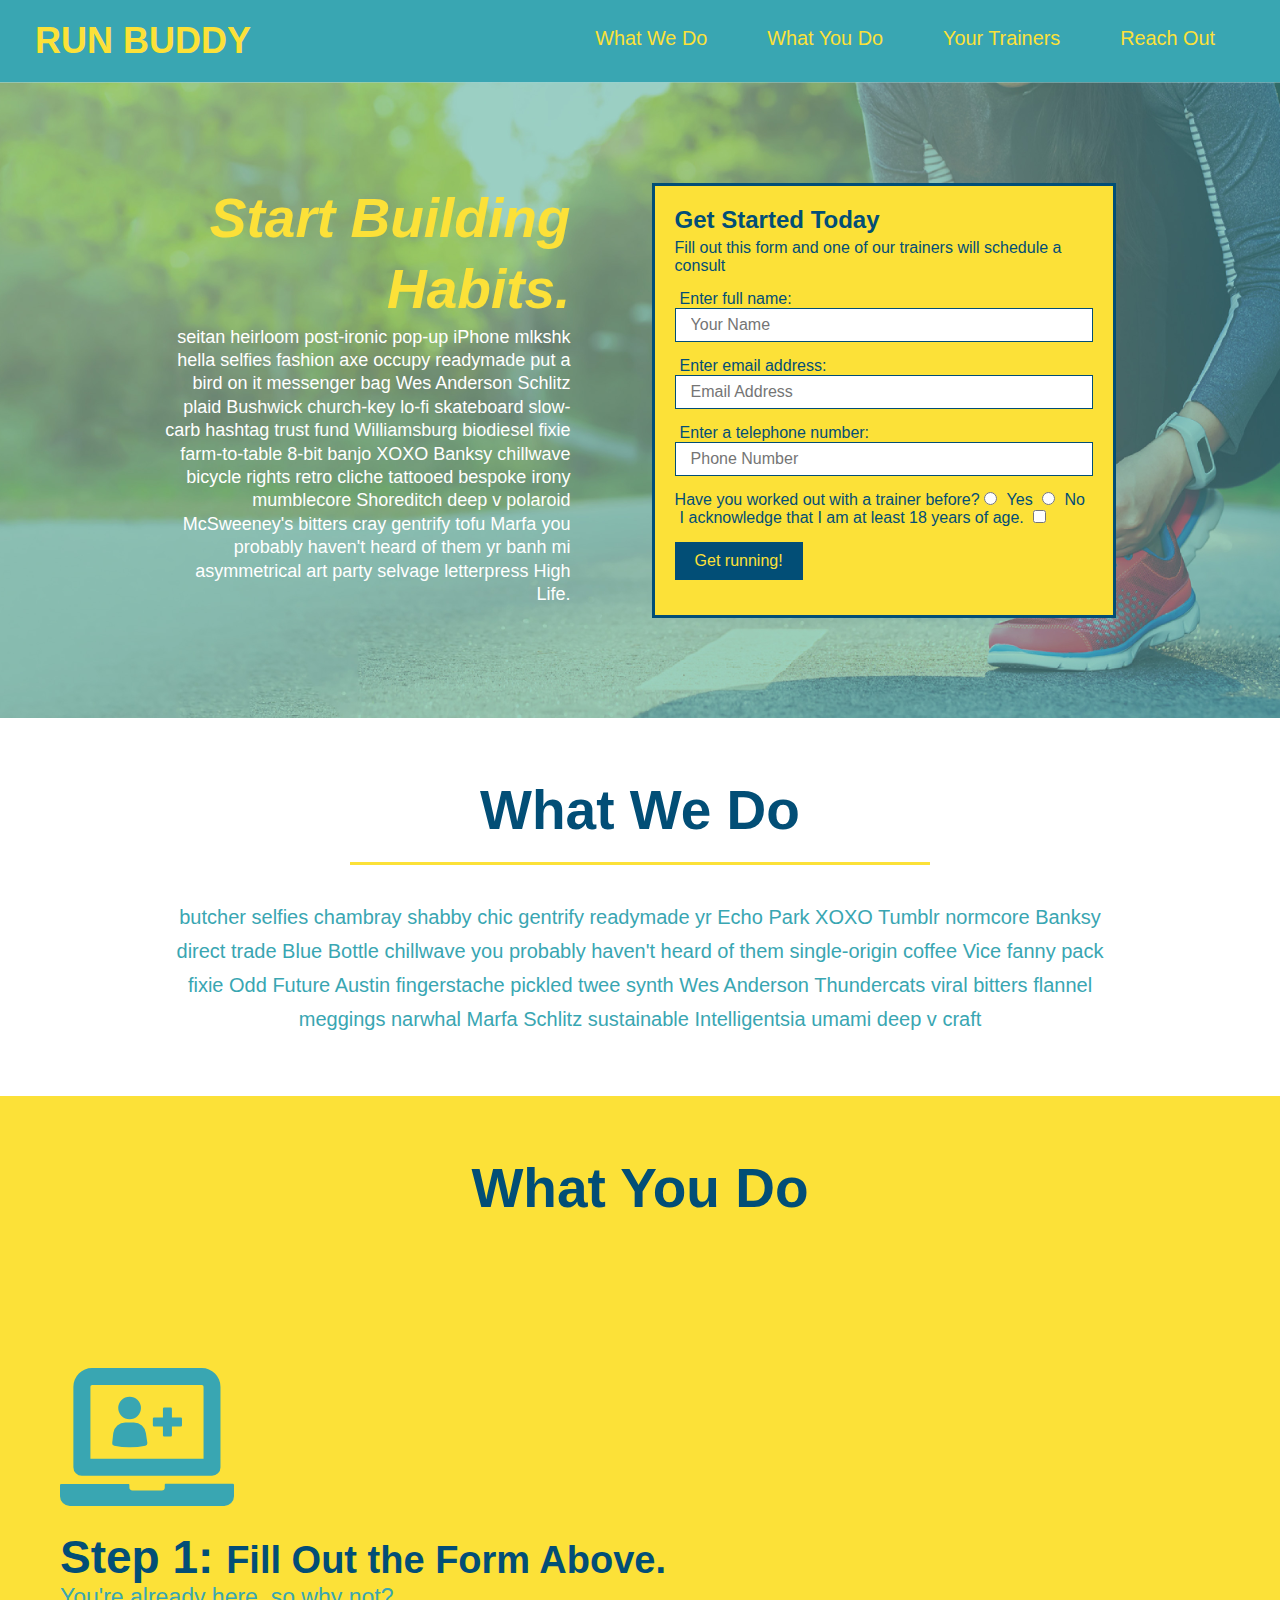
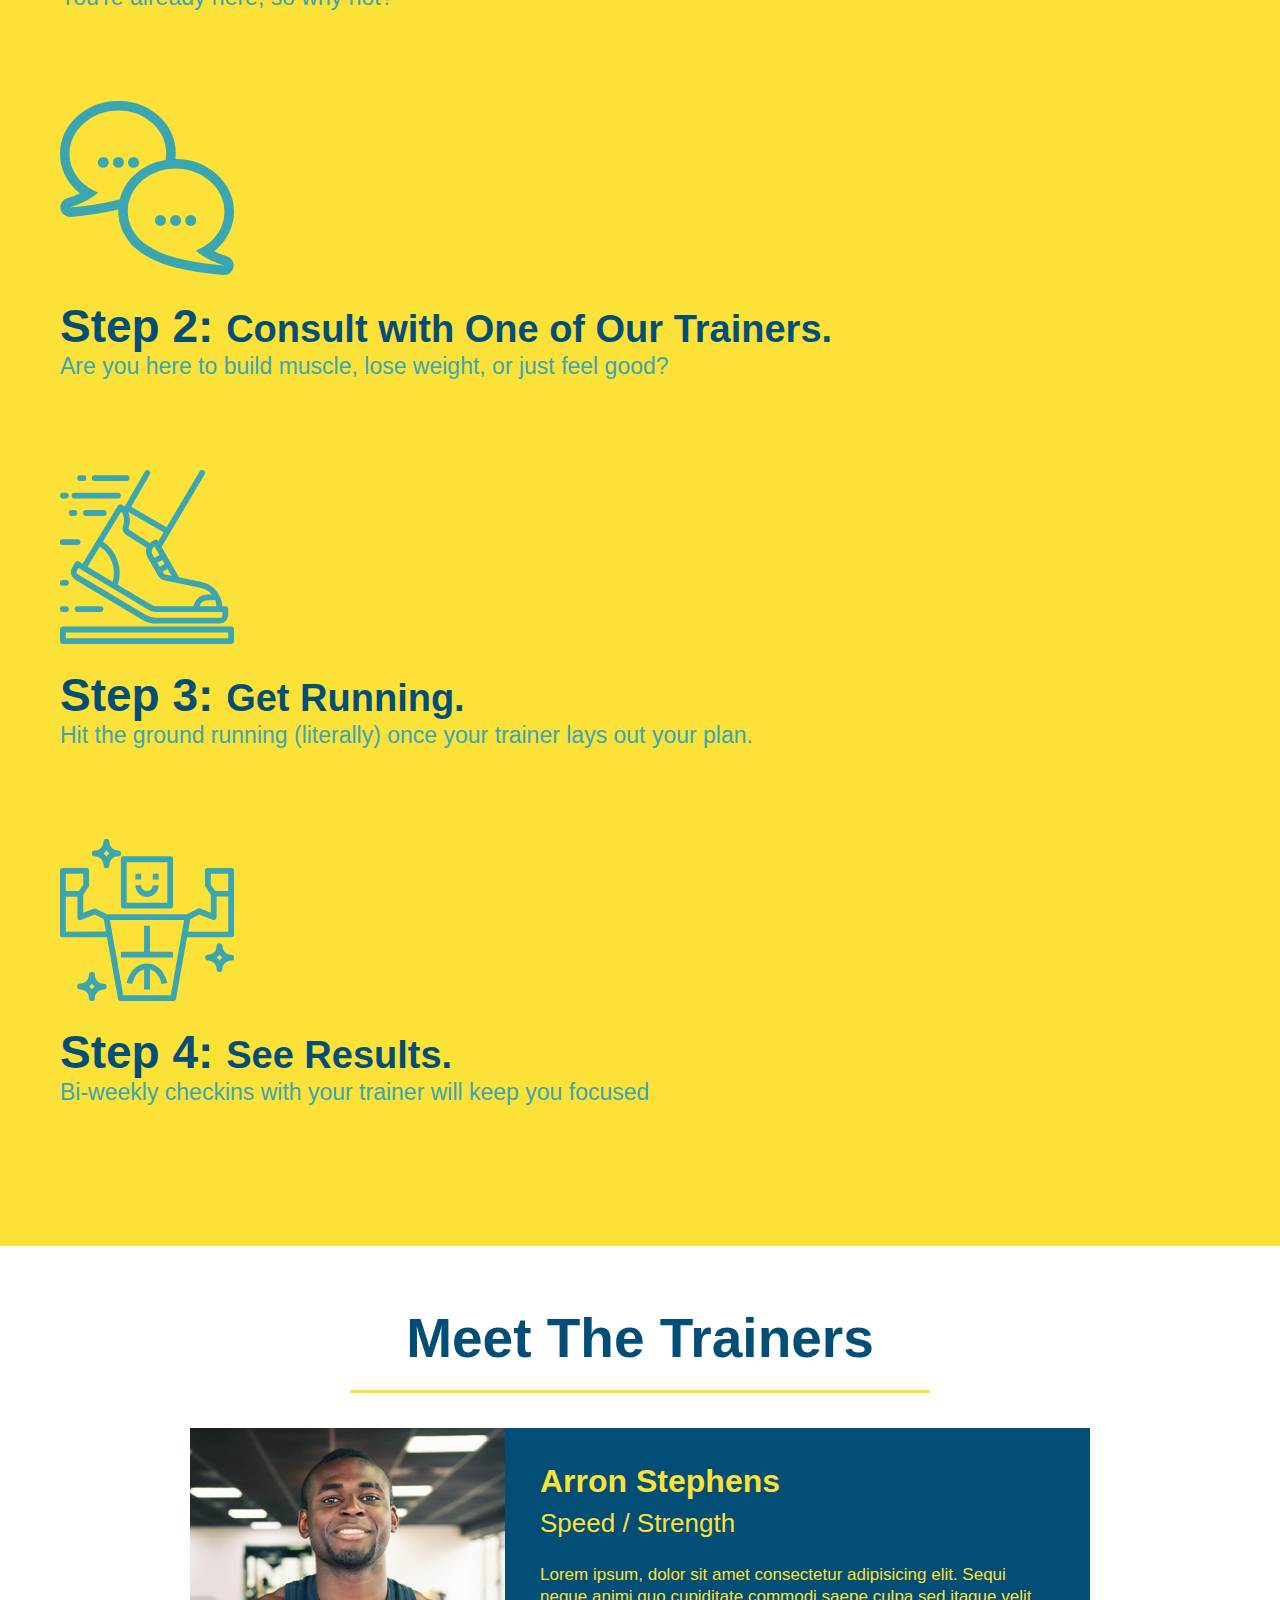
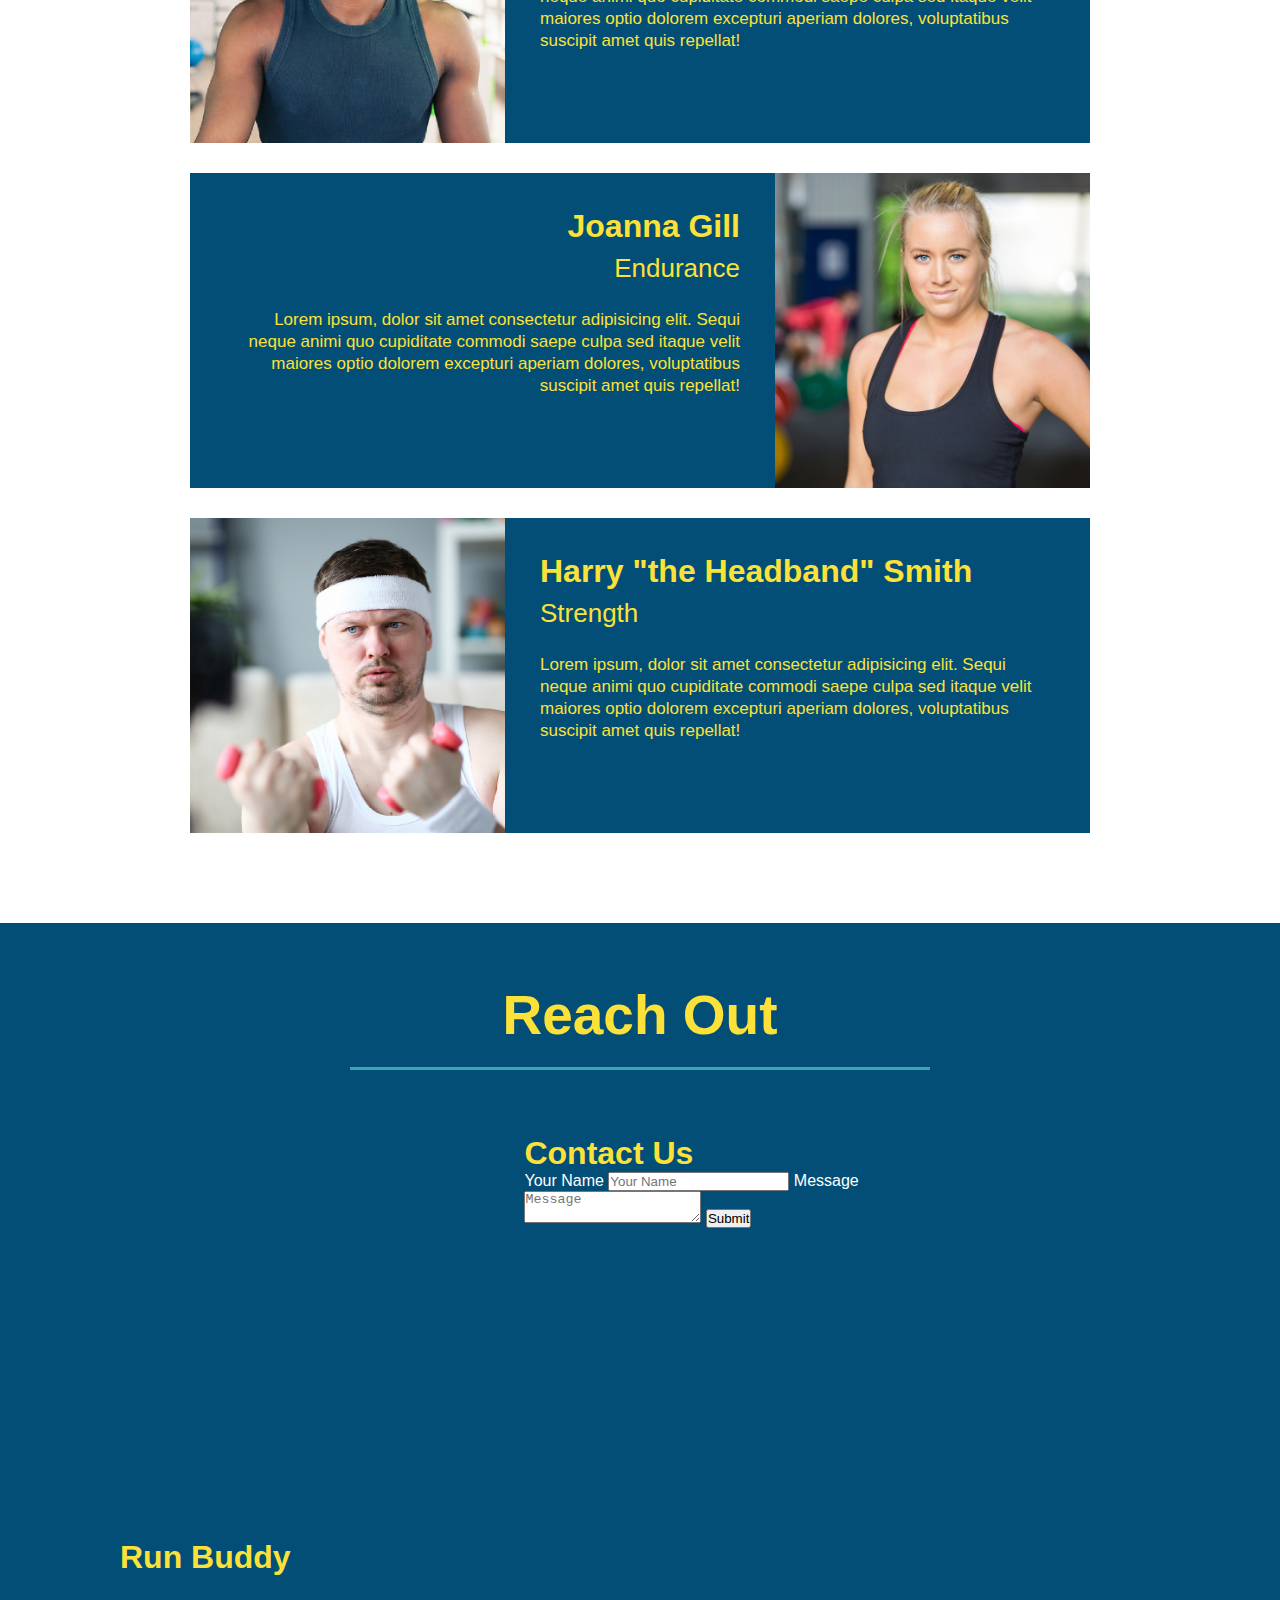
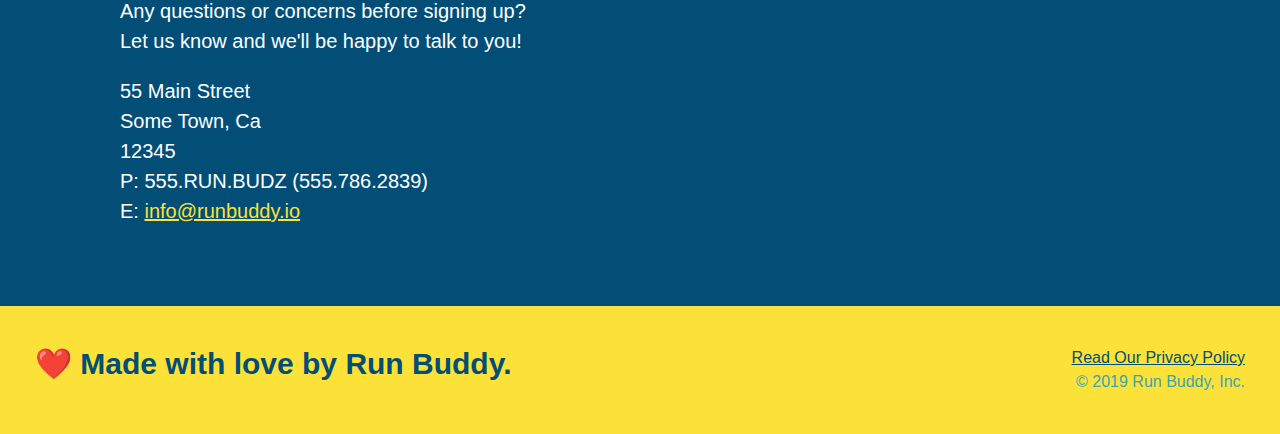
==== index.html @ a5abd630 "add flexbox to sections" ====
<!DOCTYPE html>
<html lang="en">

<head>
  <meta charset="UTF-8" />
  <title>Run Buddy</title>
  <link rel="stylesheet" href="./assets/css/style.css" />
</head>

<body>
  <!-- navigation -->
  <header>
    <h1>
      <a href="/">RUN BUDDY</a>
    </h1>
    <nav>
      <!-- Unordered list element -->
      <ul>
        <!-- List item element-->
        <li>
          <!-- Anchor element -->
          <a href="#what-we-do">What We Do</a>
        </li>
        <li>
          <a href="#what-you-do">What You Do</a>
        </li>
        <li>
          <a href="#your-trainers">Your Trainers</a>
        </li>
        <li>
          <a href="#reach-out">Reach Out</a>
        </li>
      </ul>
    </nav>
  </header>

  <!-- hero/jumbotron -->
  <section class="hero">
    <div class="hero-cta">
      <h2>Start Building Habits.</h2>
      <p>
        seitan heirloom post-ironic pop-up iPhone mlkshk hella selfies fashion axe occupy readymade put a bird on it messenger bag Wes Anderson Schlitz plaid Bushwick church-key lo-fi skateboard slow-carb hashtag trust fund Williamsburg biodiesel fixie farm-to-table 8-bit banjo XOXO Banksy chillwave bicycle rights retro cliche tattooed bespoke irony mumblecore Shoreditch deep v polaroid McSweeney's bitters cray gentrify tofu Marfa you probably haven't heard of them yr banh mi asymmetrical art party selvage letterpress High Life.
      </p>
    </div>
    <div class="hero-form">
      <h3>Get Started Today</h3>
      <p>Fill out this form and one of our trainers will schedule a consult</p>
      <form>
        <label for="name">Enter full name:</label>
        <input type="text" placeholder="Your Name" name="name" id="name" class="form-input" />
        <label for="email">Enter email address:</label>
        <input type="email" placeholder="Email Address" name="email" id="email" class="form-input" />
        <label for="phone">Enter a telephone number:</label>
        <input type="tel" placeholder="Phone Number" name="phone" id="phone" class="form-input" />
        <p>
          Have you worked out with a trainer before?
          <input type="radio" name="trainer-confirm" id="trainer-yes" />
          <label for="trainer-yes">Yes</label>
          <input type="radio" name="trainer-confirm" id="trainer-no" />
          <label for="trainer-no">No</label>
          <label for="checkbox">
            I acknowledge that I am at least 18 years of age.
          </label>
          <input type="checkbox" name="age-confirm" id="checkbox" />
        </p>
        <button type="submit">
          Get running!
        </button>
        </p>
      </form>
    </div>
  </section>

  <!-- "what we do" section -->
  <section id="what-we-do" class="intro">
    <div class="flex-row">
      <h2 class="section-title primary-border">What We Do</h2>
    </div>
    <div class="flex-row">
      <p>
        butcher selfies chambray shabby chic gentrify readymade yr Echo Park XOXO Tumblr normcore Banksy direct trade Blue
        Bottle chillwave you probably haven't heard of them single-origin coffee Vice fanny pack fixie Odd Future Austin
        fingerstache pickled twee synth Wes Anderson Thundercats viral bitters flannel meggings narwhal Marfa Schlitz
        sustainable Intelligentsia umami deep v craft
      </p>
    </div>
  </section>

  <!-- "what you do" section -->
  <section id="what-you-do" class="steps">
    <div class="flex-row">
      <h2 class="section-title primary-border">What You Do</h2>
    </div>

    <div>
      <img src="./assets/images/step-1.svg" alt="" />
      <h3>Step 1: <span>Fill Out the Form Above.</span></h3>
      <p>You're already here, so why not?</p>
    </div>

    <div>
      <img src="./assets/images/step-2.svg" alt="" />
      <h3>Step 2: <span>Consult with One of Our Trainers.</span></h3>
      <p>Are you here to build muscle, lose weight, or just feel good?</p>
    </div>

    <div>
      <img src="./assets/images/step-3.svg" alt="" />
      <h3>Step 3: <span>Get Running.</span></h3>
      <p>Hit the ground running (literally) once your trainer lays out your plan.</p>
    </div>

    <div>
      <img src="./assets/images/step-4.svg" alt="" />
      <h3>Step 4: <span>See Results.</span></h3>
      <p>Bi-weekly checkins with your trainer will keep you focused</p>
    </div>
  </section>

  <!-- "meet the trainers" section -->
  <section id="your-trainers" class="trainers">
    <div class="flex-row">
      <h2 class="section-title primary-border">Meet The Trainers</h2>
    </div>
    <article class="trainer">
      <img src="./assets/images/trainer-1.jpg" alt="Arron Stephens in his workout clothes, ready to pump iron" />
      <div class="trainer-bio text-left">
        <h3>Arron Stephens</h3>
        <h4>Speed / Strength</h4>
        <p>
          Lorem ipsum, dolor sit amet consectetur adipisicing elit. Sequi neque animi quo cupiditate commodi saepe culpa
          sed
          itaque velit maiores optio dolorem excepturi aperiam dolores, voluptatibus suscipit amet quis repellat!
        </p>
      </div>
    </article>

    <!-- second trainer bio -->
    <article class="trainer">
      <div class="trainer-bio text-right">
        <h3>Joanna Gill</h3>
        <h4>Endurance</h4>
        <p>
          Lorem ipsum, dolor sit amet consectetur adipisicing elit. Sequi neque animi quo cupiditate commodi saepe culpa
          sed
          itaque velit maiores optio dolorem excepturi aperiam dolores, voluptatibus suscipit amet quis repellat!
        </p>
      </div>
      <img src="./assets/images/trainer-2.jpg" alt="Joanna Gill cooling off after a workout" />
    </article>

    <!-- third trainer bio -->
    <article class="trainer">
      <img src="./assets/images/trainer-3.jpg"
        alt="Harry Smith wearing a headband and lifting comically small pink weights" />
      <div class="trainer-bio text-left">
        <h3>Harry "the Headband" Smith</h3>
        <h4>Strength</h4>
        <p>
          Lorem ipsum, dolor sit amet consectetur adipisicing elit. Sequi neque animi quo cupiditate commodi saepe culpa
          sed
          itaque velit maiores optio dolorem excepturi aperiam dolores, voluptatibus suscipit amet quis repellat!
        </p>
      </div>
    </article>
  </section>

  <!-- "reach out" section -->
  <section id="reach-out" class="contact">
    <div class="flex-row">
      <h2 class="section-title secondary-border">Reach Out</h2>
    </div>
    <div class="contact-info">
      <iframe
        src="https://www.google.com/maps/embed?pb=!1m18!1m12!1m3!1d3147.1079747227936!2d-120.42364418397035!3d37.92790791110593!2m3!1f0!2f0!3f0!3m2!1i1024!2i768!4f13.1!3m3!1m2!1s0x8090c49129b6ac57%3A0xb56c7eb95a2cd8bd!2sMain%20St%2C%20California%2095327!5e0!3m2!1sen!2sus!4v1616426329495!5m2!1sen!2sus"
        style="border:0;" allowfullscreen="" loading="lazy">
      </iframe>
      <div class="contact-form">
        <h3>Contact Us</h3>
        <form>
           <label for="contact-name">Your Name</label>
           <input type="text" id="contact-name" placeholder="Your Name" />
      
           <label for="contact-message">Message</label>
           <textarea id="contact-message" placeholder="Message"></textarea>
      
           <button type="submit">Submit</button>
          </form>
      </div>
      <div>
        <h3>Run Buddy</h3>
        <p>
          Any questions or concerns before signing up?
          <br />
          Let us know and we'll be happy to talk to you!
        </p>
        <address>
          55 Main Street <br />
          Some Town, Ca <br />
          12345<br />
          P: 555.RUN.BUDZ (555.786.2839)<br />
          E: <a href="mailto:info@runbuddy.io">info@runbuddy.io</a>
        </address>
      </div>
    </div>
  </section>

  <!-- footer -->
  <footer>
    <h2>❤️ Made with love by Run Buddy.</h2>
    <div>
      <a href="./privacy-policy.html">Read Our Privacy Policy</a><br />
      &copy; 2019 Run Buddy, Inc.
    </div>
  </footer>
</body>

</html>
---- assets/css/style.css ----
* {
  margin: 0;
  padding: 0;
  box-sizing: border-box;
}

body {
  /* more on this crazy alphanumerical value in a minute! */
  color: #39a6b2;
  font-family: Helvetica, Arial, sans-serif;
}

/* apply styles to <header> */
header {
  padding: 20px 35px;
  background-color: #39a6b2;
  display: flex;
  justify-content: space-between;
  flex-wrap: wrap;
}

header h1 {
  font-weight: bold;
  font-size: 36px;
  color: #fce138;
  margin: 0;
}

header a {
  text-decoration: none;
  color: #fce138;
}

header nav {
  margin: 7px 0;
}

header nav ul {
  display: flex;
  flex-wrap: wrap;
  justify-content: space-between;
  align-items: center;
  list-style: none;
}

header nav ul li a {
  margin: 0 30px;
  font-weight: lighter;
  font-size: 1.55vw;;
}

footer {
  background: #fce138;
  width: 100%;
  padding: 40px 35px;
  display: flex;
  justify-content: space-between;
  flex-wrap: wrap;
}

footer h2 {
  color: #024e76;
  font-size: 30px;
  margin: 0;
}

footer div {
  line-height: 1.5;
  text-align: right;
}

footer a {
  color: #024e76;
}

section {
  padding: 60px;
}

.hero {
  background-image: url("../images/hero-bg.jpg");
  background-size: cover;
  background-position: center;
  display: flex;
  justify-content: center;
  flex-wrap: wrap;
}

.hero-cta {
  width: 35%;
  text-align: right;
  margin: 3.5%;
  color: #fff;
  font-size: 18px;
  line-height: 1.3;
}

.hero-cta h2 {
  font-style: italic;
  font-size: 55px;
  color: #fce138;
}

.hero-form {
  border: 3px solid #024e76;
  background-color: #fce138;
  padding: 20px;
  color: #024e76;
  bottom: 120px;
  width: 40%;
  margin: 3.5%;
}

.hero-form h3 {
  font-size: 24px;
  margin: 0;
}

.hero-form p {
  margin: 5px 0 15px 0;
}

.form-input {
  border: 1px solid #024e76;
  display: block;
  padding: 7px 15px;
  font-size: 16px;
  color: #024e76;
  width: 100%;
  margin-bottom: 15px;
}

.hero-form label {
  margin: 0 5px;
}

.hero-form button {
  color: #fce138;
  background-color: #024e76;
  border: none;
  padding: 10px 20px;
  font-size: 16px;
}

.intro p {
  line-height: 1.7;
  color: #39a6b2;
  width: 80%;
  font-size: 20px;
  margin: 0 auto;
  text-align: center;
}

.steps {
  background: #fce138;
}

.section-title {
  font-size: 55px;
  color: #024e76;
  border-bottom: 3px solid;
  padding-bottom: 20px;
  text-align: center;
  margin: 0 auto 35px auto;
  width: 50%;
}

.primary-border {
  border-color: #fce138;
}

.secondary-border {
  border-color: #39a6b2;
}

.steps div {
  margin-bottom: 80px;
}

.steps img {
  width: 15%;
  margin: 10px 0;
}

.steps h3 {
  color: #024e76;
  font-size: 46px;
  margin-top: 10px;
}

.steps p {
  color: #39a6b2;
  font-size: 23px;
}

.steps span {
  font-size: 38px;
}

.trainers {
}

.trainer {
  width: 900px;
  margin: 0 auto 30px auto;
  background: #024e76;
  color: #fce138;
  overflow: auto;
}

.trainer img {
  width: 35%;
  float: left;
}

.trainer-bio {
  padding: 35px;
  float: left;
  width: 65%;
}

.text-left {
  text-align: left;
}

.text-right {
  text-align: right;
}

.trainer-bio h3 {
  font-size: 32px;
  margin-bottom: 8px;
}

.trainer-bio h4 {
  font-weight: lighter;
  font-size: 26px;
  margin-bottom: 25px;
}

.trainer-bio p {
  font-size: 17px;
  line-height: 1.3;
}

.contact {
  background: #024e76;
}

.contact h2 {
  color: #fce138;
}

.contact-info iframe {
  width: 400px;
  height: 400px;
}

.contact-info div {
  width: 410px;
  display: inline-block;
  vertical-align: top;
  text-align: left;
  margin: 30px 0 0 60px;
  color: white;
}

.contact-info h3 {
  color: #fce138;
  font-size: 32px;
}

.contact-info p, .contact-info address {
  margin: 20px 0;
  line-height: 1.5;
  font-size: 20px;
  font-style: normal;
}

.contact-info a {
  color: #fce138;
}

.flex-row {
  display: flex;
}
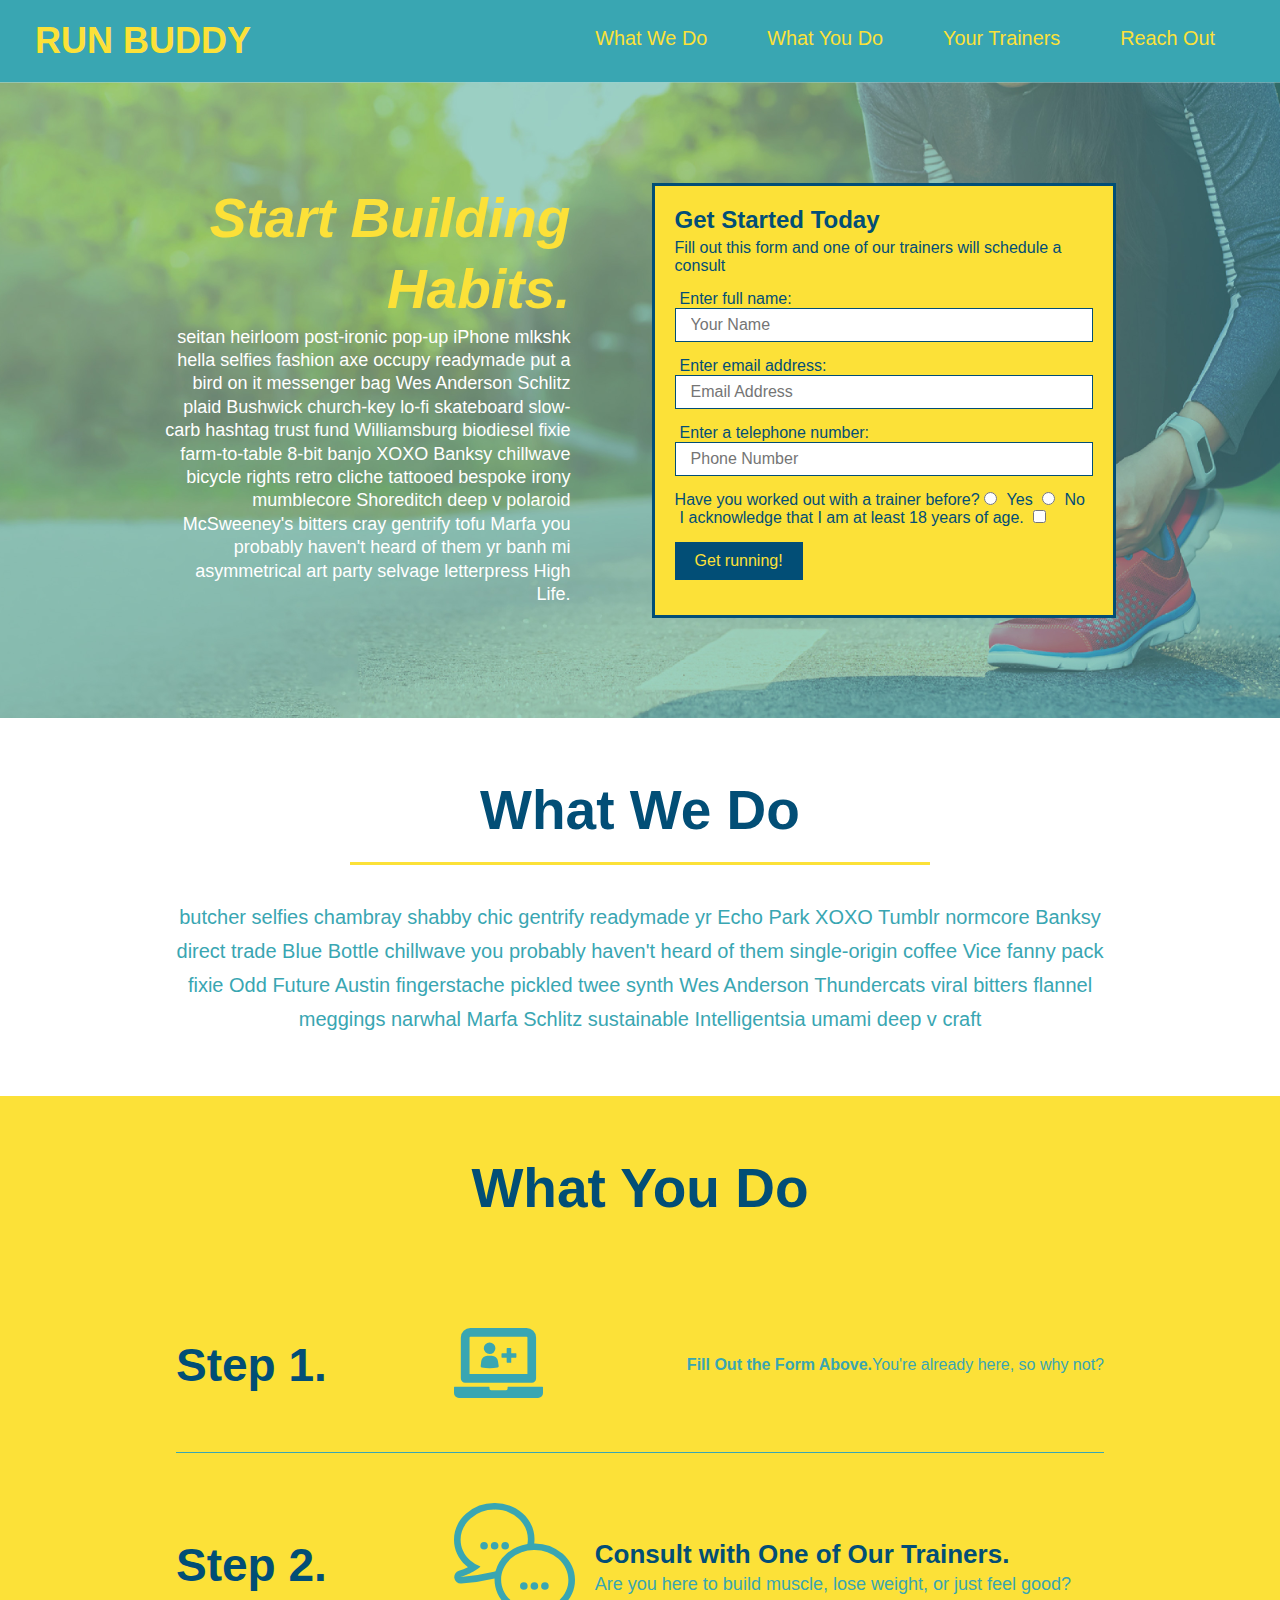
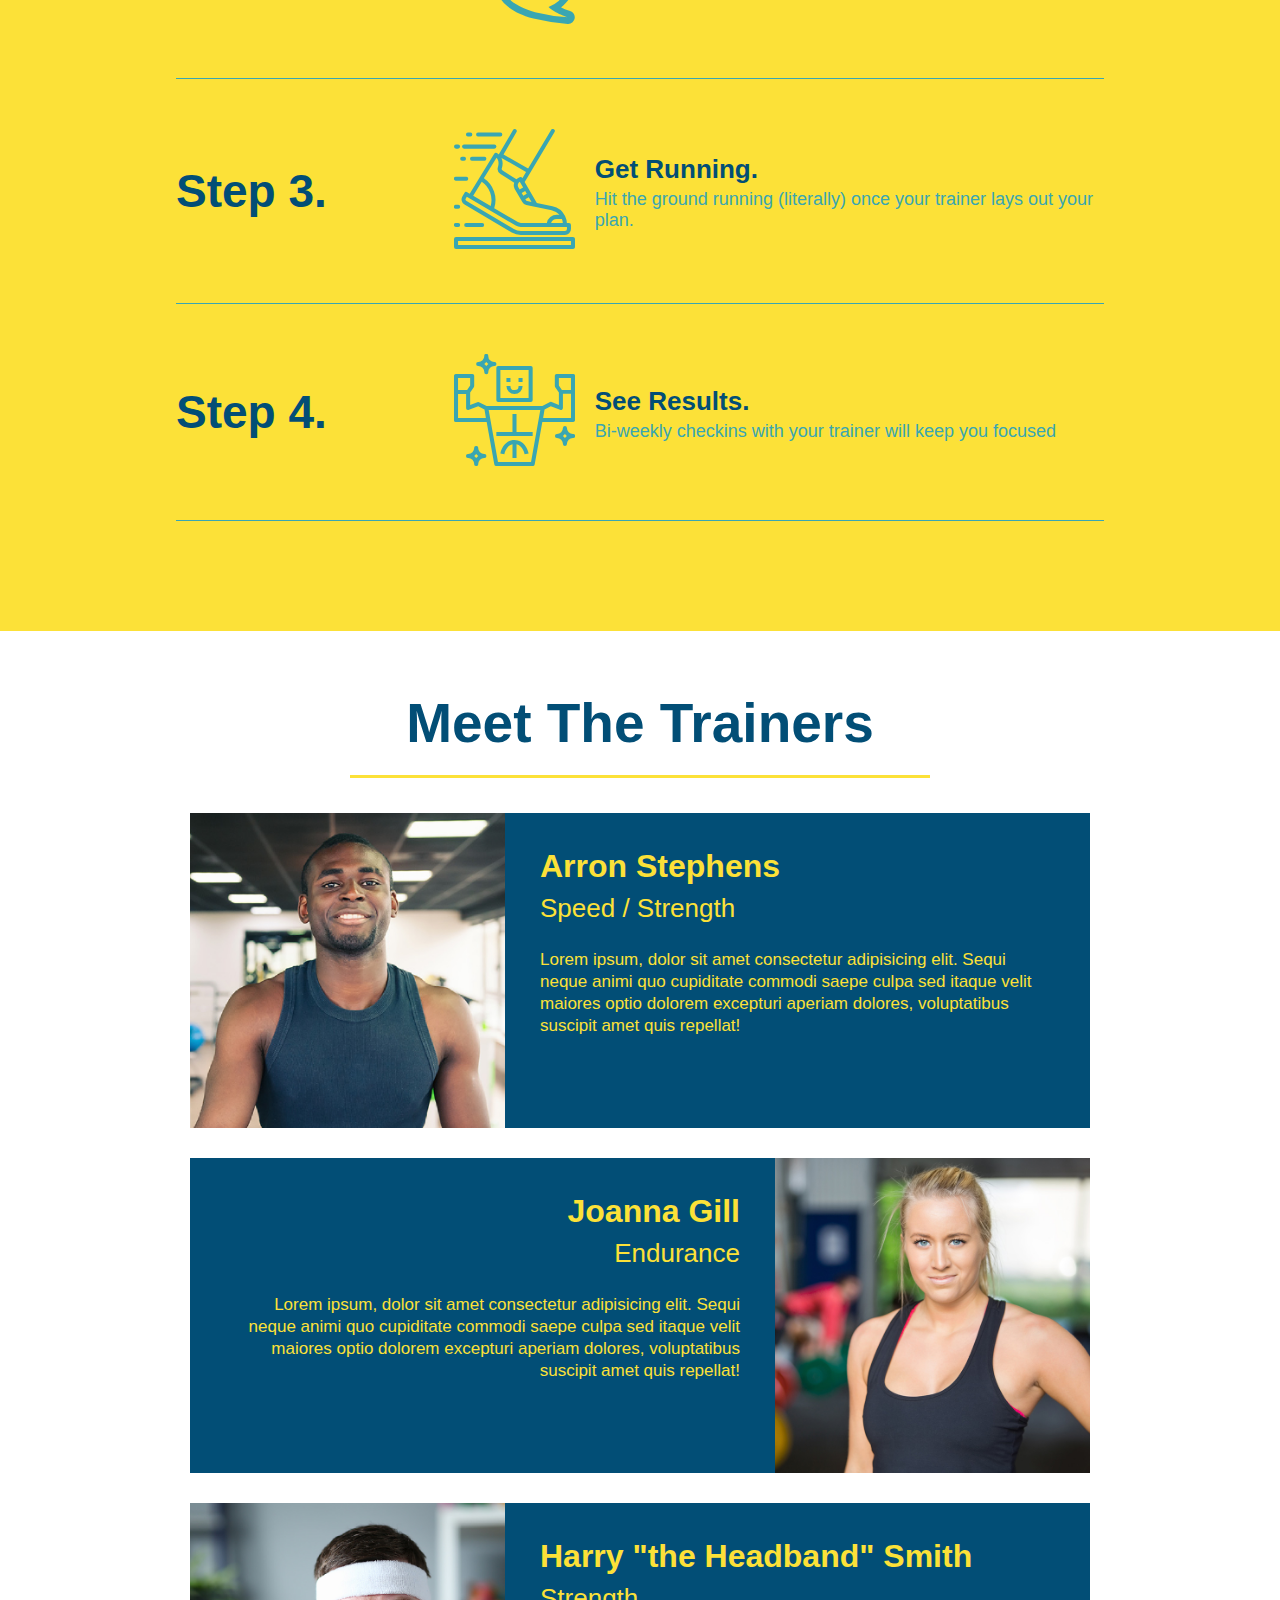
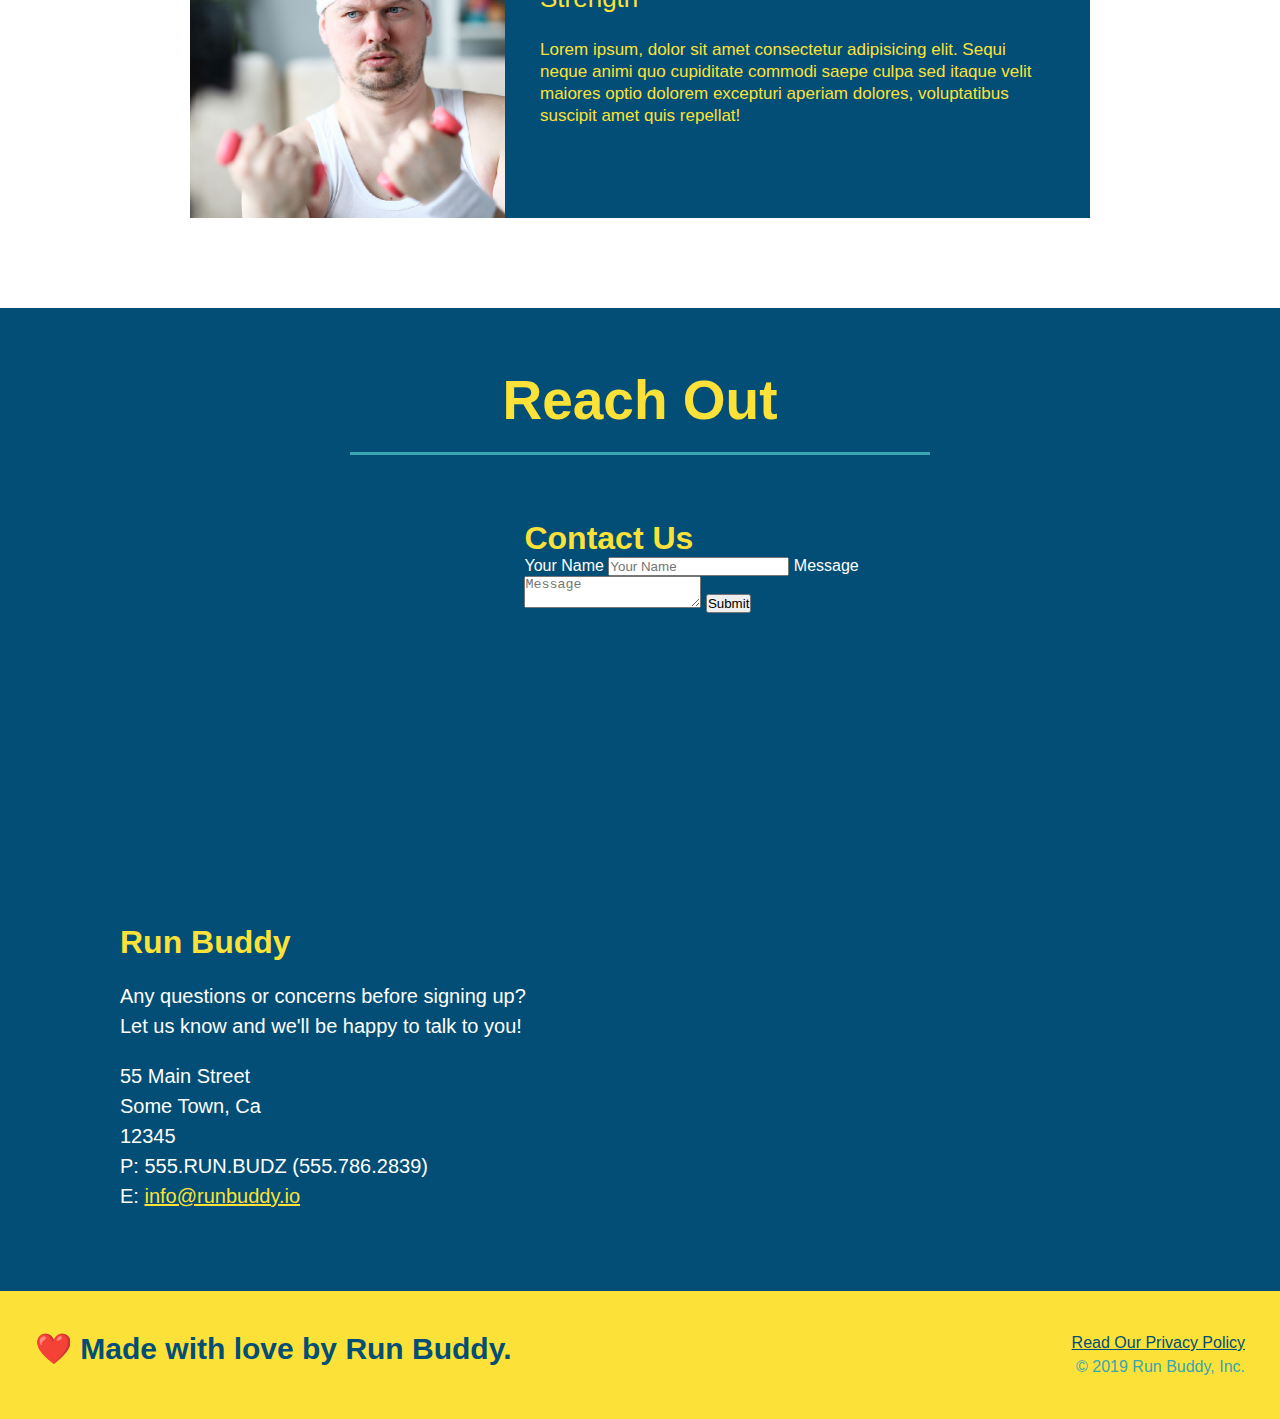
==== commit 3c6c175c: "add flexbox to the steps" ====
--- a/index.html
+++ b/index.html
@@ -92,28 +92,56 @@
       <h2 class="section-title primary-border">What You Do</h2>
     </div>
 
-    <div>
-      <img src="./assets/images/step-1.svg" alt="" />
-      <h3>Step 1: <span>Fill Out the Form Above.</span></h3>
-      <p>You're already here, so why not?</p>
-    </div>
-
-    <div>
-      <img src="./assets/images/step-2.svg" alt="" />
-      <h3>Step 2: <span>Consult with One of Our Trainers.</span></h3>
-      <p>Are you here to build muscle, lose weight, or just feel good?</p>
-    </div>
-
-    <div>
-      <img src="./assets/images/step-3.svg" alt="" />
-      <h3>Step 3: <span>Get Running.</span></h3>
-      <p>Hit the ground running (literally) once your trainer lays out your plan.</p>
-    </div>
-
-    <div>
-      <img src="./assets/images/step-4.svg" alt="" />
-      <h3>Step 4: <span>See Results.</span></h3>
-      <p>Bi-weekly checkins with your trainer will keep you focused</p>
+    <div class="step">
+      <h3>Step 1.</h3>
+      <div class="step-info">
+        <div class="step-img">
+          <img src="./assets/images/step-1.svg" alt="" />
+        </div>
+        <div class="step-text"></div>
+          <h4>Fill Out the Form Above.</h4>
+          <p>You're already here, so why not?</p>
+        </div>
+      </div>
+    </div>
+
+    <div class="step">
+      <h3>Step 2.</h3>
+      <div class="step-info">
+        <div class="step-img">
+          <img src="./assets/images/step-2.svg" alt="" />
+        </div>
+        <div class="step-text">
+          <h4>Consult with One of Our Trainers.</h4>
+          <p>Are you here to build muscle, lose weight, or just feel good?</p>
+        </div>
+      </div>
+    </div>
+
+    <div class="step">
+      <h3>Step 3.</h3>
+      <div class="step-info">
+        <div class="step-img">
+          <img src="./assets/images/step-3.svg" alt="" />
+        </div>
+        <div class="step-text">
+          <h4>Get Running.</h4>
+          <p>Hit the ground running (literally) once your trainer lays out your plan.</p>
+        </div>
+      </div>
+    </div>
+
+    <div class="step">
+      <h3>Step 4.</h3>
+      <div class="step-info">
+        <div class="step-img">
+          <img src="./assets/images/step-4.svg" alt="" />
+        </div>
+        <div class="step-text">
+          <h4>See Results.</h4>
+          <p>Bi-weekly checkins with your trainer will keep you focused</p>
+        </div>
+      </div>
     </div>
   </section>
 
--- a/assets/css/style.css
+++ b/assets/css/style.css
@@ -173,28 +173,52 @@
   border-color: #39a6b2;
 }
 
-.steps div {
-  margin-bottom: 80px;
-}
-
-.steps img {
-  width: 15%;
-  margin: 10px 0;
-}
-
-.steps h3 {
+.step {
+  margin: 50px auto;
+  padding-bottom: 50px;
+  width: 80%;
+  border-bottom: 1px solid #39a6b2;
+  display: flex;
+  flex-wrap: wrap;
+  align-items: center;
+  justify-content: space-between;
+}
+
+.step h3 {
   color: #024e76;
   font-size: 46px;
-  margin-top: 10px;
-}
-
-.steps p {
+  flex: 1 30%;
+}
+
+.step-info {  
+  flex: 2 70%;
+  display: flex;
+  flex-wrap: wrap;
+  align-items: center;
+}
+
+.step-text p {
   color: #39a6b2;
-  font-size: 23px;
-}
-
-.steps span {
-  font-size: 38px;
+  font-size: 18px;
+}
+
+.step-text h4 {
+  font-size: 26px;
+  line-height: 1.5;
+  color: #024e76;
+}
+
+.step-img {
+  flex: 1 12%;
+  margin-right: 20px;
+}
+
+.step-text {
+  flex: 12;
+}
+
+.step-img img {
+  max-width: 100%;
 }
 
 .trainers {
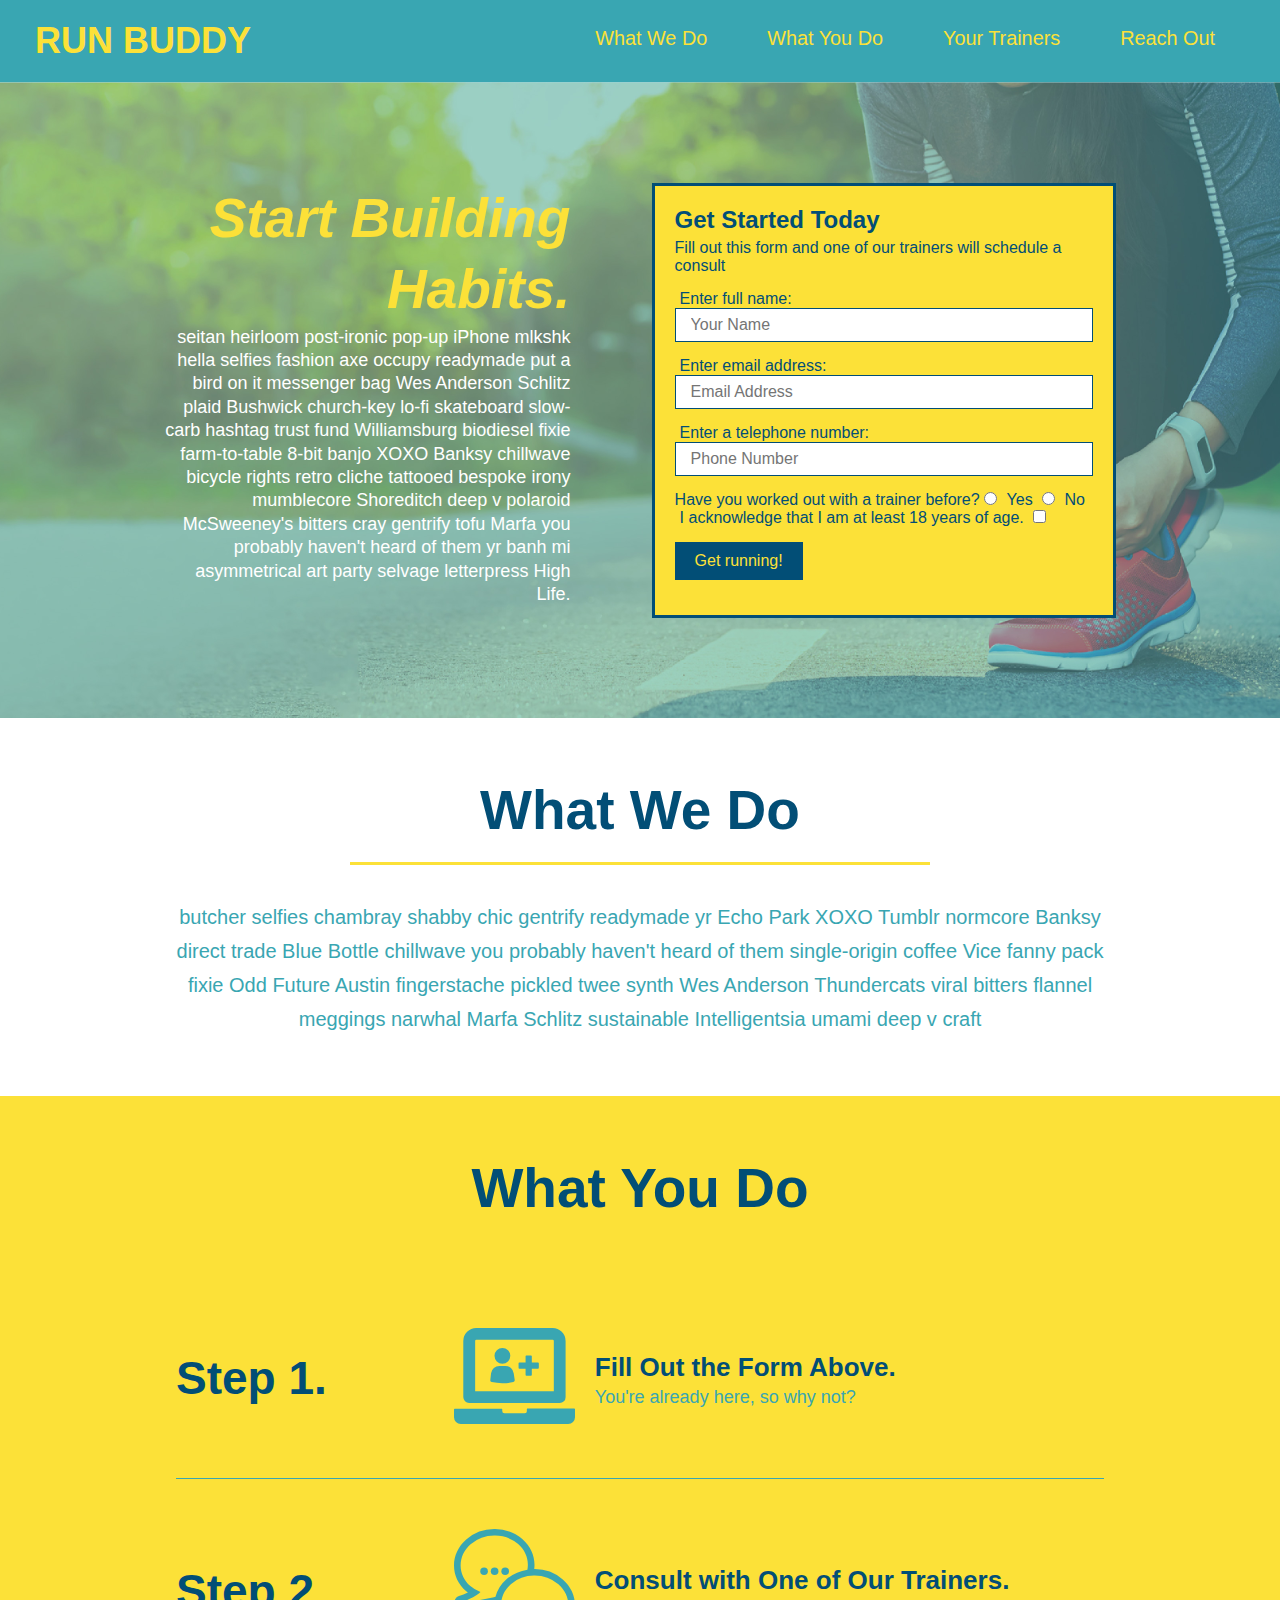
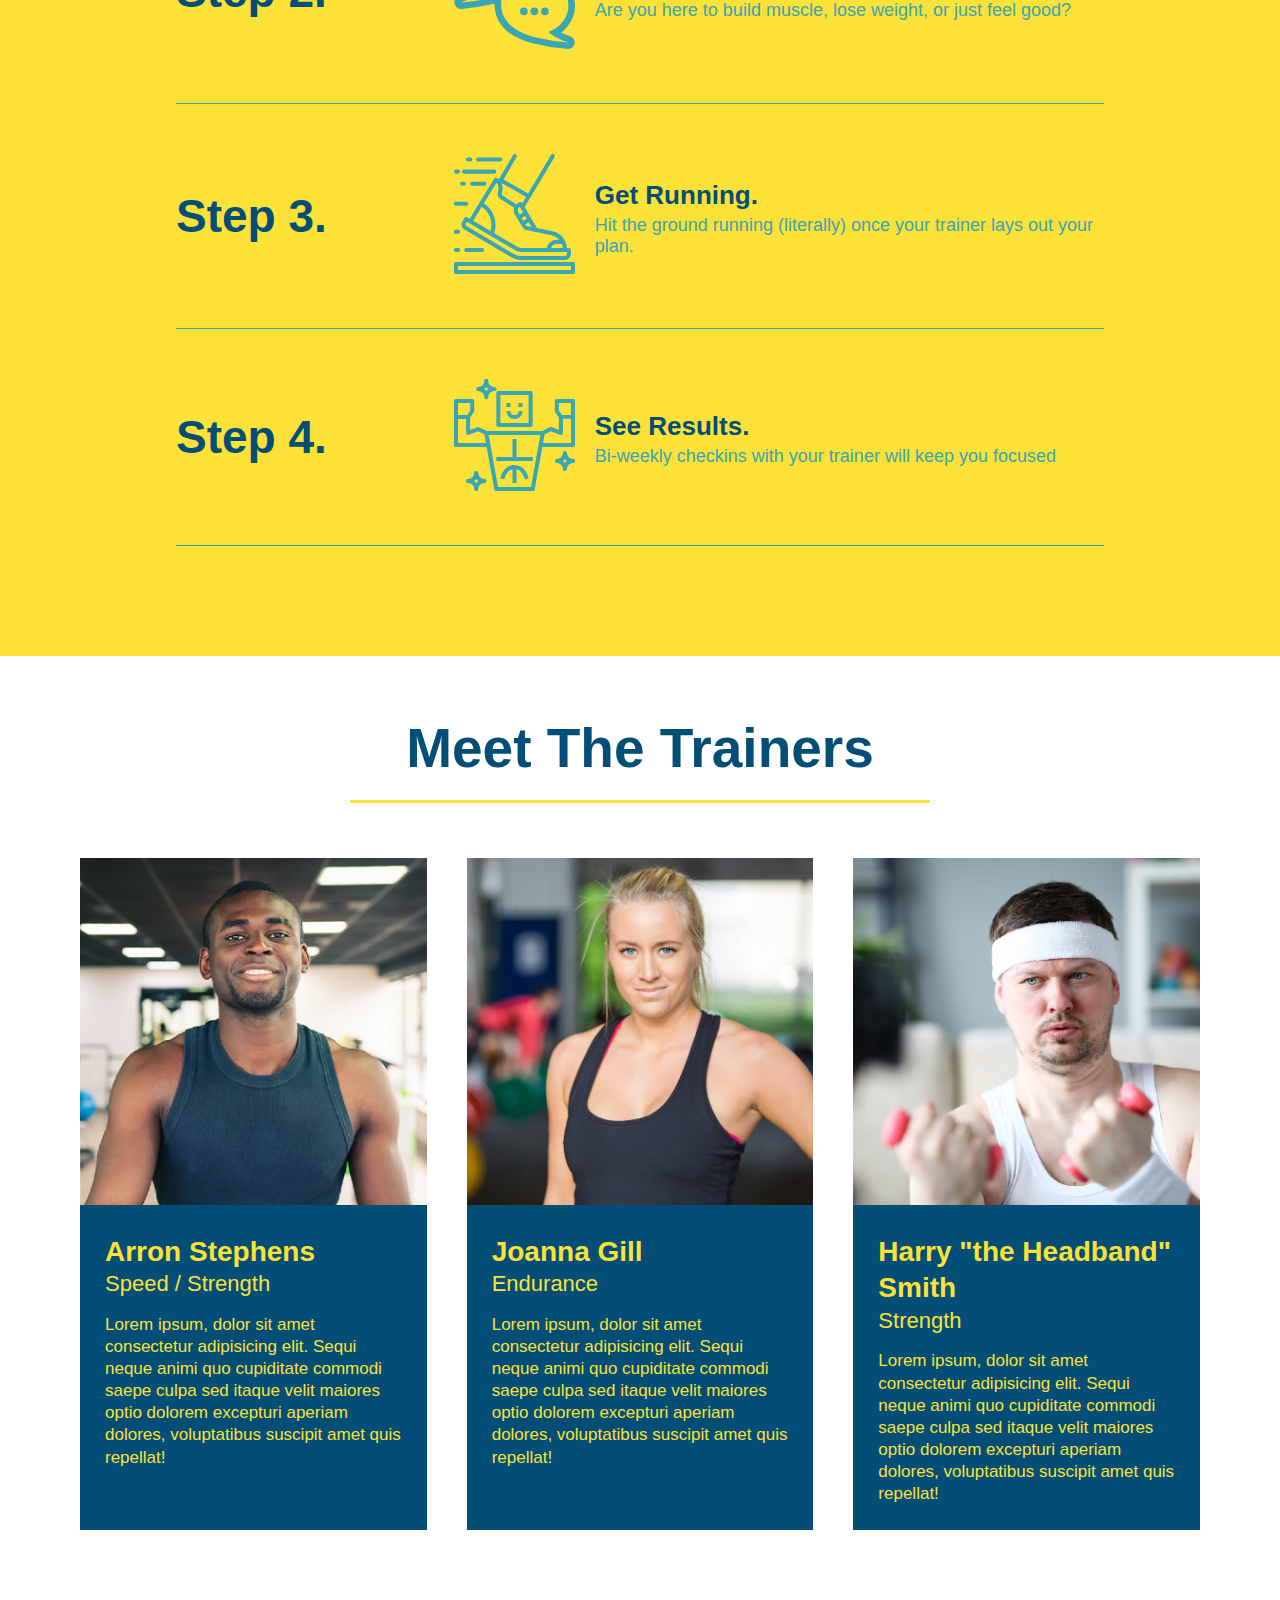
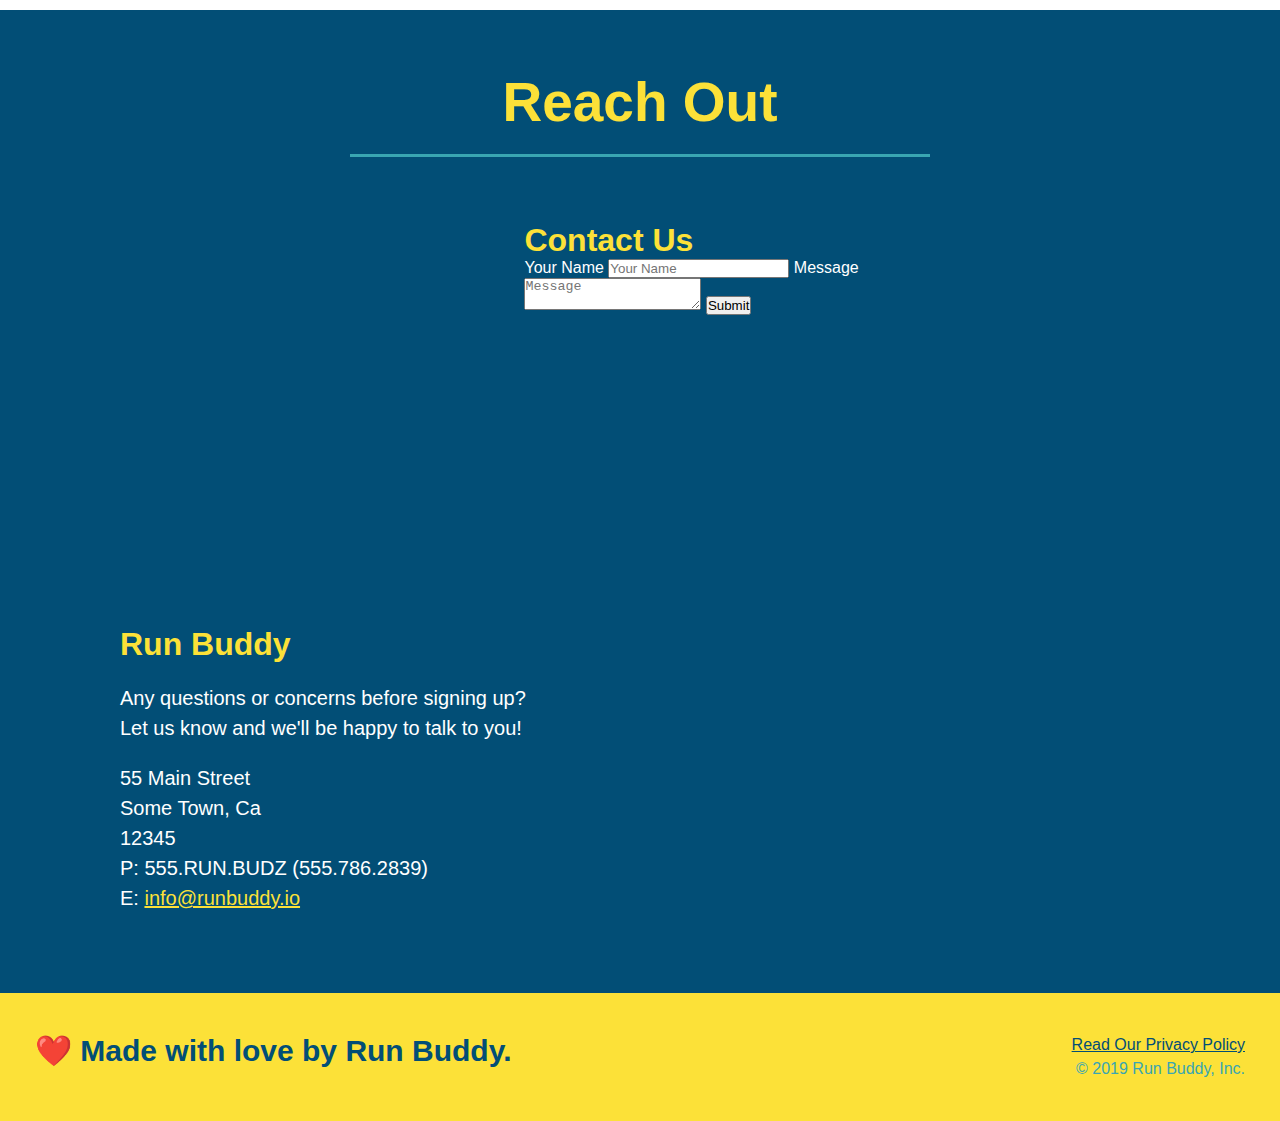
==== commit 646eb39b: "add flexbox to the trainers" ====
--- a/index.html
+++ b/index.html
@@ -98,7 +98,7 @@
         <div class="step-img">
           <img src="./assets/images/step-1.svg" alt="" />
         </div>
-        <div class="step-text"></div>
+        <div class="step-text">
           <h4>Fill Out the Form Above.</h4>
           <p>You're already here, so why not?</p>
         </div>
@@ -146,51 +146,51 @@
   </section>
 
   <!-- "meet the trainers" section -->
-  <section id="your-trainers" class="trainers">
-    <div class="flex-row">
-      <h2 class="section-title primary-border">Meet The Trainers</h2>
-    </div>
-    <article class="trainer">
-      <img src="./assets/images/trainer-1.jpg" alt="Arron Stephens in his workout clothes, ready to pump iron" />
-      <div class="trainer-bio text-left">
-        <h3>Arron Stephens</h3>
-        <h4>Speed / Strength</h4>
-        <p>
-          Lorem ipsum, dolor sit amet consectetur adipisicing elit. Sequi neque animi quo cupiditate commodi saepe culpa
-          sed
-          itaque velit maiores optio dolorem excepturi aperiam dolores, voluptatibus suscipit amet quis repellat!
-        </p>
-      </div>
-    </article>
-
-    <!-- second trainer bio -->
-    <article class="trainer">
-      <div class="trainer-bio text-right">
-        <h3>Joanna Gill</h3>
-        <h4>Endurance</h4>
-        <p>
-          Lorem ipsum, dolor sit amet consectetur adipisicing elit. Sequi neque animi quo cupiditate commodi saepe culpa
-          sed
-          itaque velit maiores optio dolorem excepturi aperiam dolores, voluptatibus suscipit amet quis repellat!
-        </p>
-      </div>
-      <img src="./assets/images/trainer-2.jpg" alt="Joanna Gill cooling off after a workout" />
-    </article>
-
-    <!-- third trainer bio -->
-    <article class="trainer">
-      <img src="./assets/images/trainer-3.jpg"
-        alt="Harry Smith wearing a headband and lifting comically small pink weights" />
-      <div class="trainer-bio text-left">
-        <h3>Harry "the Headband" Smith</h3>
-        <h4>Strength</h4>
-        <p>
-          Lorem ipsum, dolor sit amet consectetur adipisicing elit. Sequi neque animi quo cupiditate commodi saepe culpa
-          sed
-          itaque velit maiores optio dolorem excepturi aperiam dolores, voluptatibus suscipit amet quis repellat!
-        </p>
-      </div>
-    </article>
+  <section id="your-trainers">    
+    <h2 class="section-title primary-border">Meet The Trainers</h2>
+    <div class="trainers">
+      <article class="trainer">
+        <img src="./assets/images/trainer-1.jpg" alt="Arron Stephens in his workout clothes, ready to pump iron" />
+        <div class="trainer-bio">
+          <h3 class="trainer-name">Arron Stephens</h3>
+          <h4 class="trainer-role">Speed / Strength</h4>
+          <p>
+            Lorem ipsum, dolor sit amet consectetur adipisicing elit. Sequi neque animi quo cupiditate commodi saepe culpa
+            sed
+            itaque velit maiores optio dolorem excepturi aperiam dolores, voluptatibus suscipit amet quis repellat!
+          </p>
+        </div>
+      </article>
+
+      <!-- second trainer bio -->
+      <article class="trainer">
+        <img src="./assets/images/trainer-2.jpg" alt="Joanna Gill cooling off after a workout" />
+        <div class="trainer-bio">        
+          <h3 class="trainer-name">Joanna Gill</h3>
+          <h4 class="trainer-role">Endurance</h4>
+          <p>
+            Lorem ipsum, dolor sit amet consectetur adipisicing elit. Sequi neque animi quo cupiditate commodi saepe culpa
+            sed
+            itaque velit maiores optio dolorem excepturi aperiam dolores, voluptatibus suscipit amet quis repellat!
+          </p>
+        </div>      
+      </article>
+
+      <!-- third trainer bio -->
+      <article class="trainer">
+        <img src="./assets/images/trainer-3.jpg"
+          alt="Harry Smith wearing a headband and lifting comically small pink weights" />
+        <div class="trainer-bio">
+          <h3 class="trainer-name">Harry "the Headband" Smith</h3>
+          <h4 class="trainer-role">Strength</h4>
+          <p>
+            Lorem ipsum, dolor sit amet consectetur adipisicing elit. Sequi neque animi quo cupiditate commodi saepe culpa
+            sed
+            itaque velit maiores optio dolorem excepturi aperiam dolores, voluptatibus suscipit amet quis repellat!
+          </p>
+        </div>
+      </article>
+    </div>
   </section>
 
   <!-- "reach out" section -->
--- a/assets/css/style.css
+++ b/assets/css/style.css
@@ -222,25 +222,27 @@
 }
 
 .trainers {
-}
-
-.trainer {
-  width: 900px;
-  margin: 0 auto 30px auto;
+  width: 100%;
+  margin: 0 auto;
+  display: flex;
+  flex-wrap: wrap;
+  justify-content: space-around;
+}
+
+.trainer {  
+  margin: 20px;
   background: #024e76;
   color: #fce138;
-  overflow: auto;
+  flex: 1;
 }
 
 .trainer img {
-  width: 35%;
-  float: left;
+  width: 100%;  
 }
 
 .trainer-bio {
-  padding: 35px;
-  float: left;
-  width: 65%;
+  padding: 25px;
+  line-height: 1.3;
 }
 
 .text-left {
@@ -252,19 +254,17 @@
 }
 
 .trainer-bio h3 {
-  font-size: 32px;
-  margin-bottom: 8px;
+  font-size: 28px;
 }
 
 .trainer-bio h4 {
   font-weight: lighter;
-  font-size: 26px;
-  margin-bottom: 25px;
+  font-size: 22px;
+  margin-bottom: 15px;
 }
 
 .trainer-bio p {
-  font-size: 17px;
-  line-height: 1.3;
+  font-size: 17px;  
 }
 
 .contact {
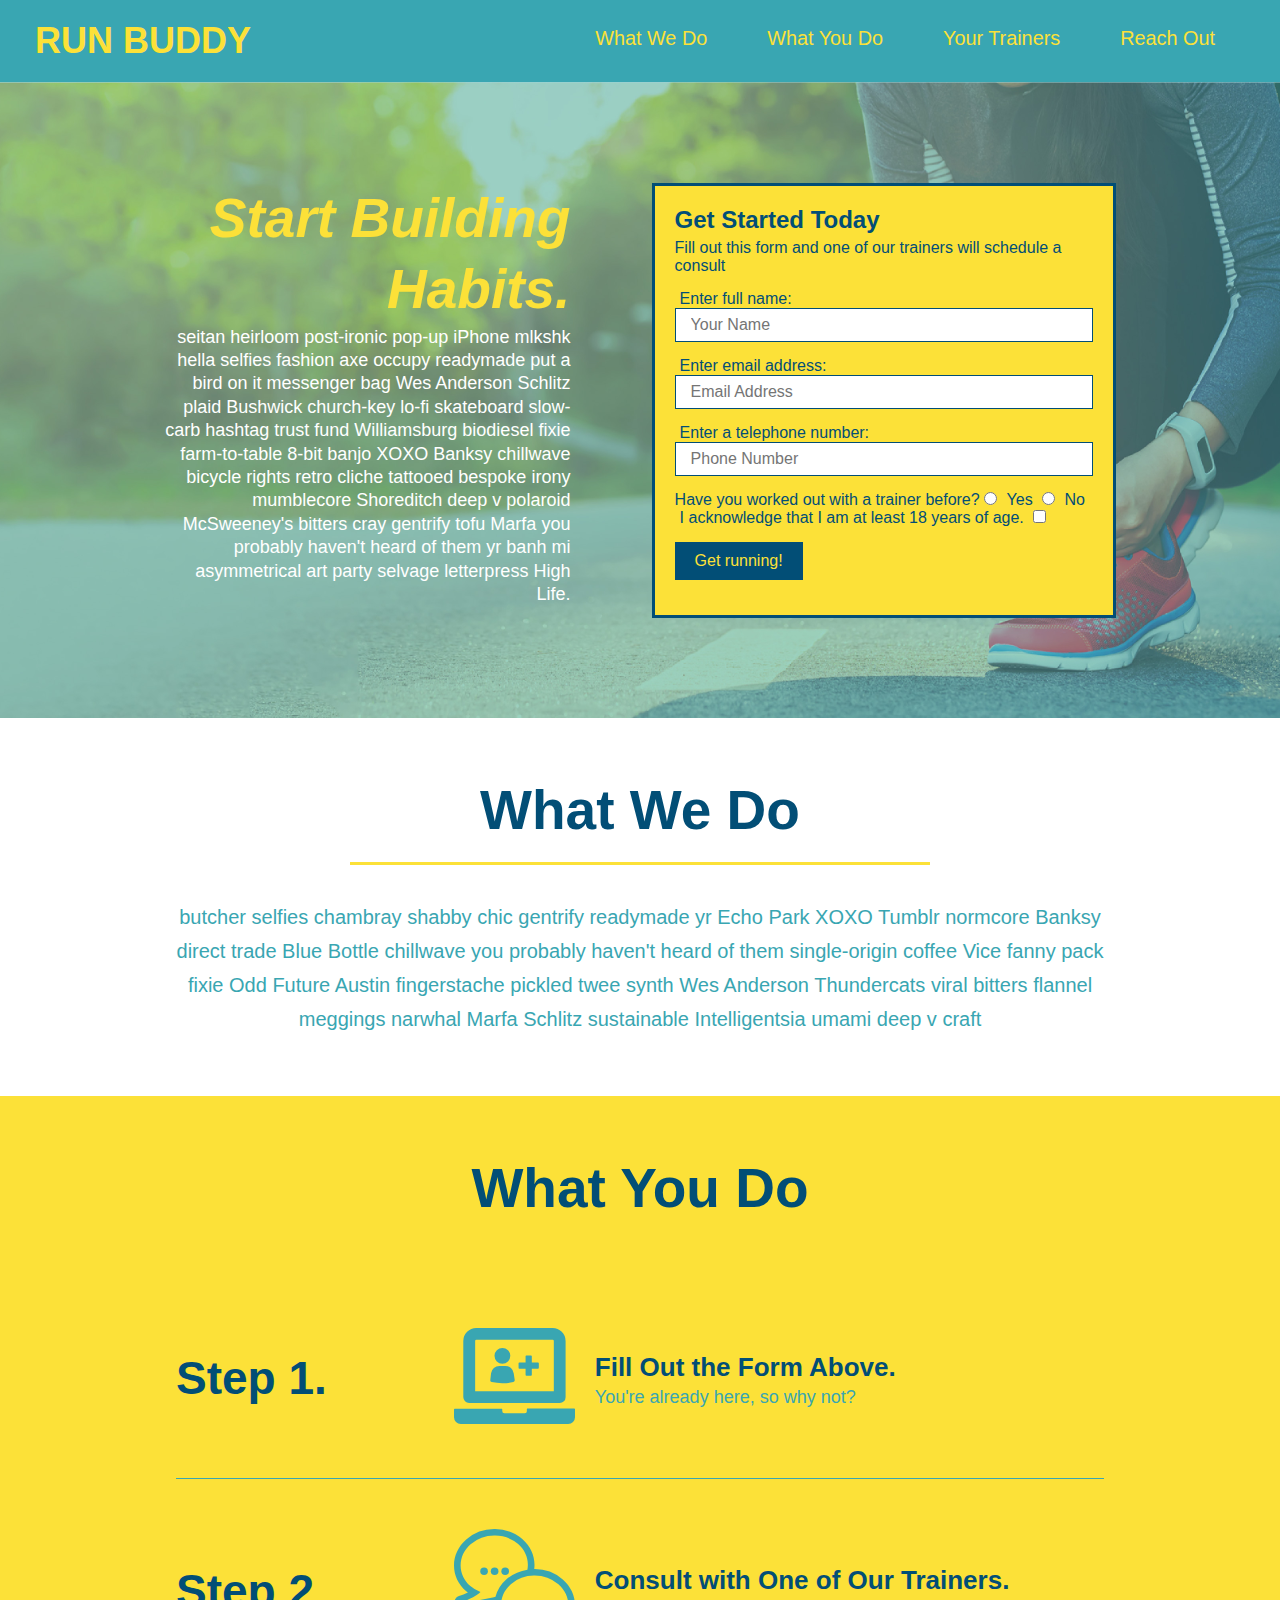
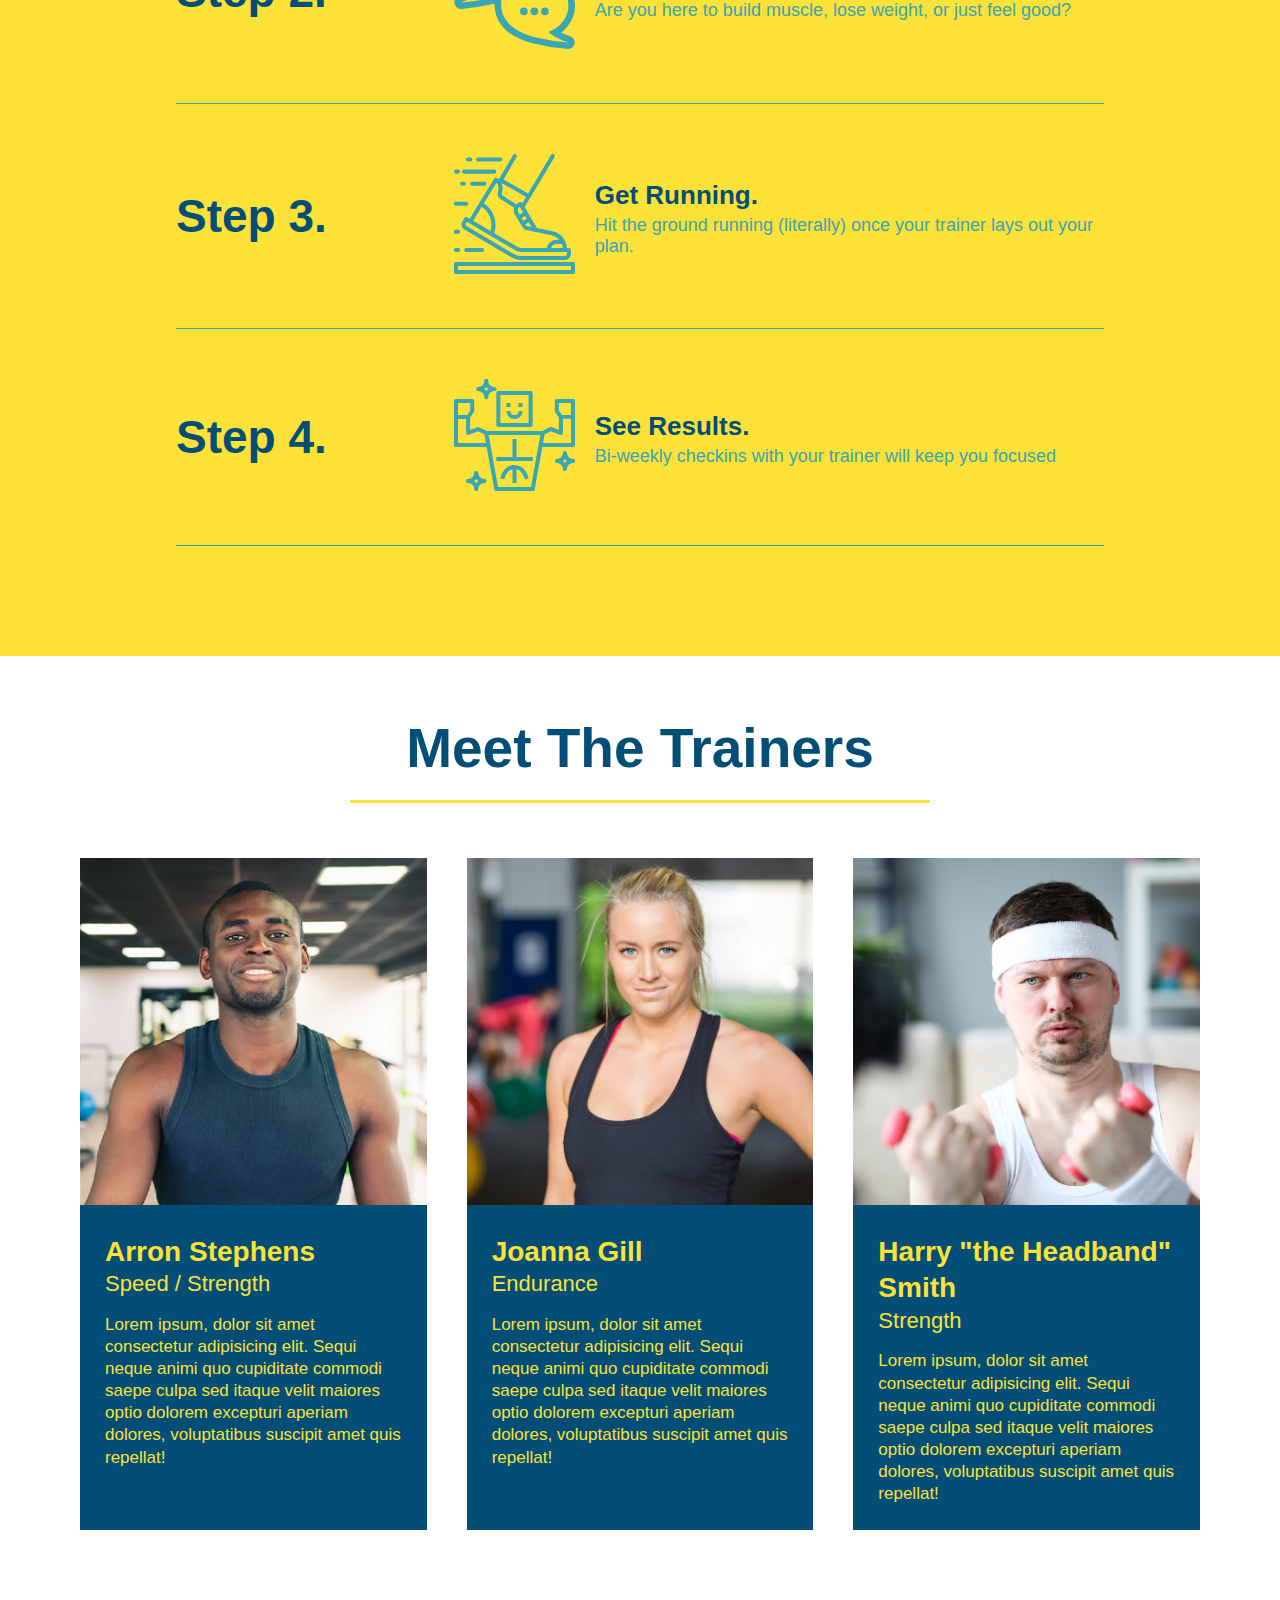
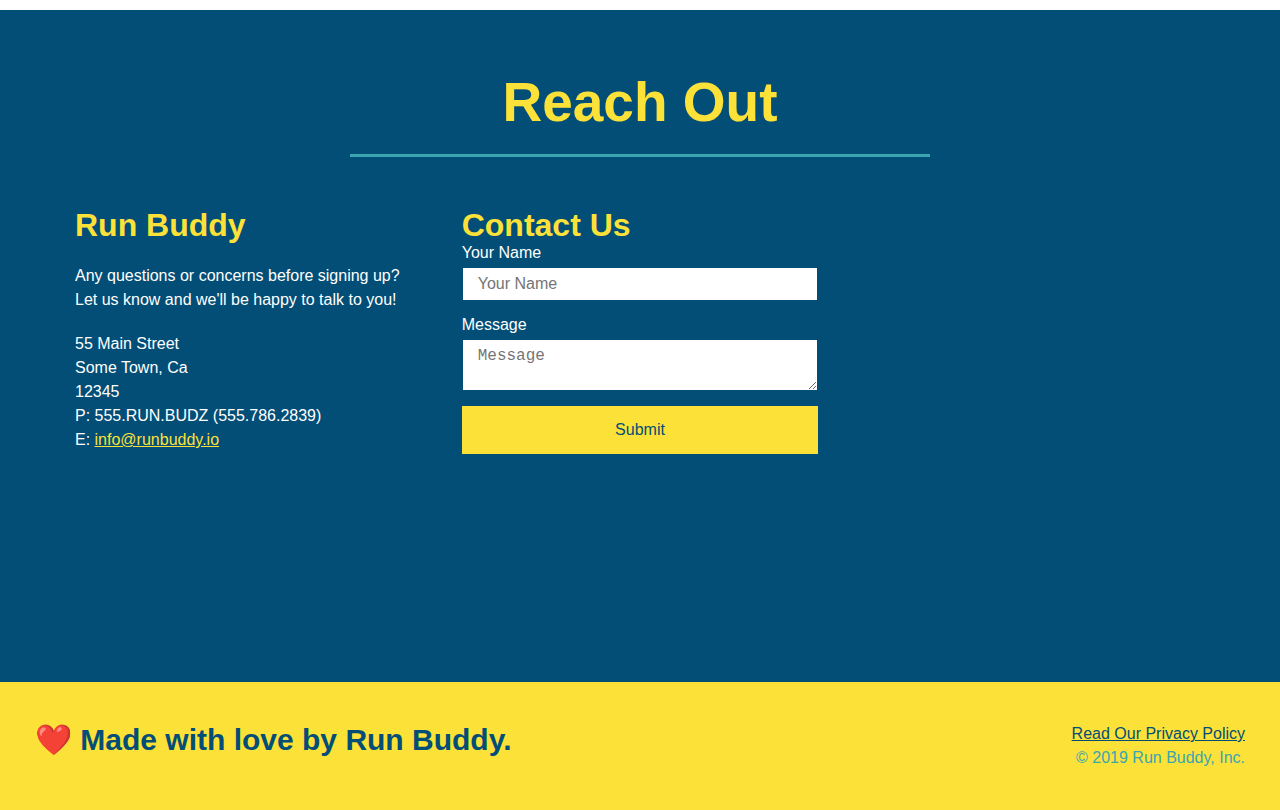
==== commit ae223401: "added flexbox to reach out section" ====
--- a/index.html
+++ b/index.html
@@ -199,22 +199,6 @@
       <h2 class="section-title secondary-border">Reach Out</h2>
     </div>
     <div class="contact-info">
-      <iframe
-        src="https://www.google.com/maps/embed?pb=!1m18!1m12!1m3!1d3147.1079747227936!2d-120.42364418397035!3d37.92790791110593!2m3!1f0!2f0!3f0!3m2!1i1024!2i768!4f13.1!3m3!1m2!1s0x8090c49129b6ac57%3A0xb56c7eb95a2cd8bd!2sMain%20St%2C%20California%2095327!5e0!3m2!1sen!2sus!4v1616426329495!5m2!1sen!2sus"
-        style="border:0;" allowfullscreen="" loading="lazy">
-      </iframe>
-      <div class="contact-form">
-        <h3>Contact Us</h3>
-        <form>
-           <label for="contact-name">Your Name</label>
-           <input type="text" id="contact-name" placeholder="Your Name" />
-      
-           <label for="contact-message">Message</label>
-           <textarea id="contact-message" placeholder="Message"></textarea>
-      
-           <button type="submit">Submit</button>
-          </form>
-      </div>
       <div>
         <h3>Run Buddy</h3>
         <p>
@@ -230,6 +214,22 @@
           E: <a href="mailto:info@runbuddy.io">info@runbuddy.io</a>
         </address>
       </div>
+      <div class="contact-form">
+        <h3>Contact Us</h3>
+        <form>
+           <label for="contact-name">Your Name</label>
+           <input type="text" id="contact-name" placeholder="Your Name" />
+      
+           <label for="contact-message">Message</label>
+           <textarea id="contact-message" placeholder="Message"></textarea>
+      
+           <button type="submit">Submit</button>
+          </form>
+      </div>
+      <iframe
+        src="https://www.google.com/maps/embed?pb=!1m18!1m12!1m3!1d3147.1079747227936!2d-120.42364418397035!3d37.92790791110593!2m3!1f0!2f0!3f0!3m2!1i1024!2i768!4f13.1!3m3!1m2!1s0x8090c49129b6ac57%3A0xb56c7eb95a2cd8bd!2sMain%20St%2C%20California%2095327!5e0!3m2!1sen!2sus!4v1616426329495!5m2!1sen!2sus"
+        style="border:0;" allowfullscreen="" loading="lazy">
+      </iframe>      
     </div>
   </section>
 
--- a/assets/css/style.css
+++ b/assets/css/style.css
@@ -275,17 +275,22 @@
   color: #fce138;
 }
 
+.contact-info {
+  display: flex;
+  justify-content: space-between;
+  flex-wrap: wrap;
+}
+
+.contact-info > * {
+  flex: 1;
+  margin: 15px;
+}
+
 .contact-info iframe {
-  width: 400px;
   height: 400px;
 }
 
 .contact-info div {
-  width: 410px;
-  display: inline-block;
-  vertical-align: top;
-  text-align: left;
-  margin: 30px 0 0 60px;
   color: white;
 }
 
@@ -297,10 +302,31 @@
 .contact-info p, .contact-info address {
   margin: 20px 0;
   line-height: 1.5;
-  font-size: 20px;
+  font-size: 16px;
   font-style: normal;
 }
 
+.contact-form input, .contact-form textarea {
+  border: 1px solid #024e76;
+  display: block;
+  padding: 7px 15px;
+  font-size: 16px;
+  color: #024e76;
+  width: 100%;
+  margin-bottom: 15px;
+  margin-top: 5px;
+}
+
+.contact-form button {
+  width: 100%;
+  border: none;
+  background: #fce138;
+  color: #024e76;
+  text-align: center;
+  padding: 15px 0;
+  font-size: 16px;
+}
+
 .contact-info a {
   color: #fce138;
 }
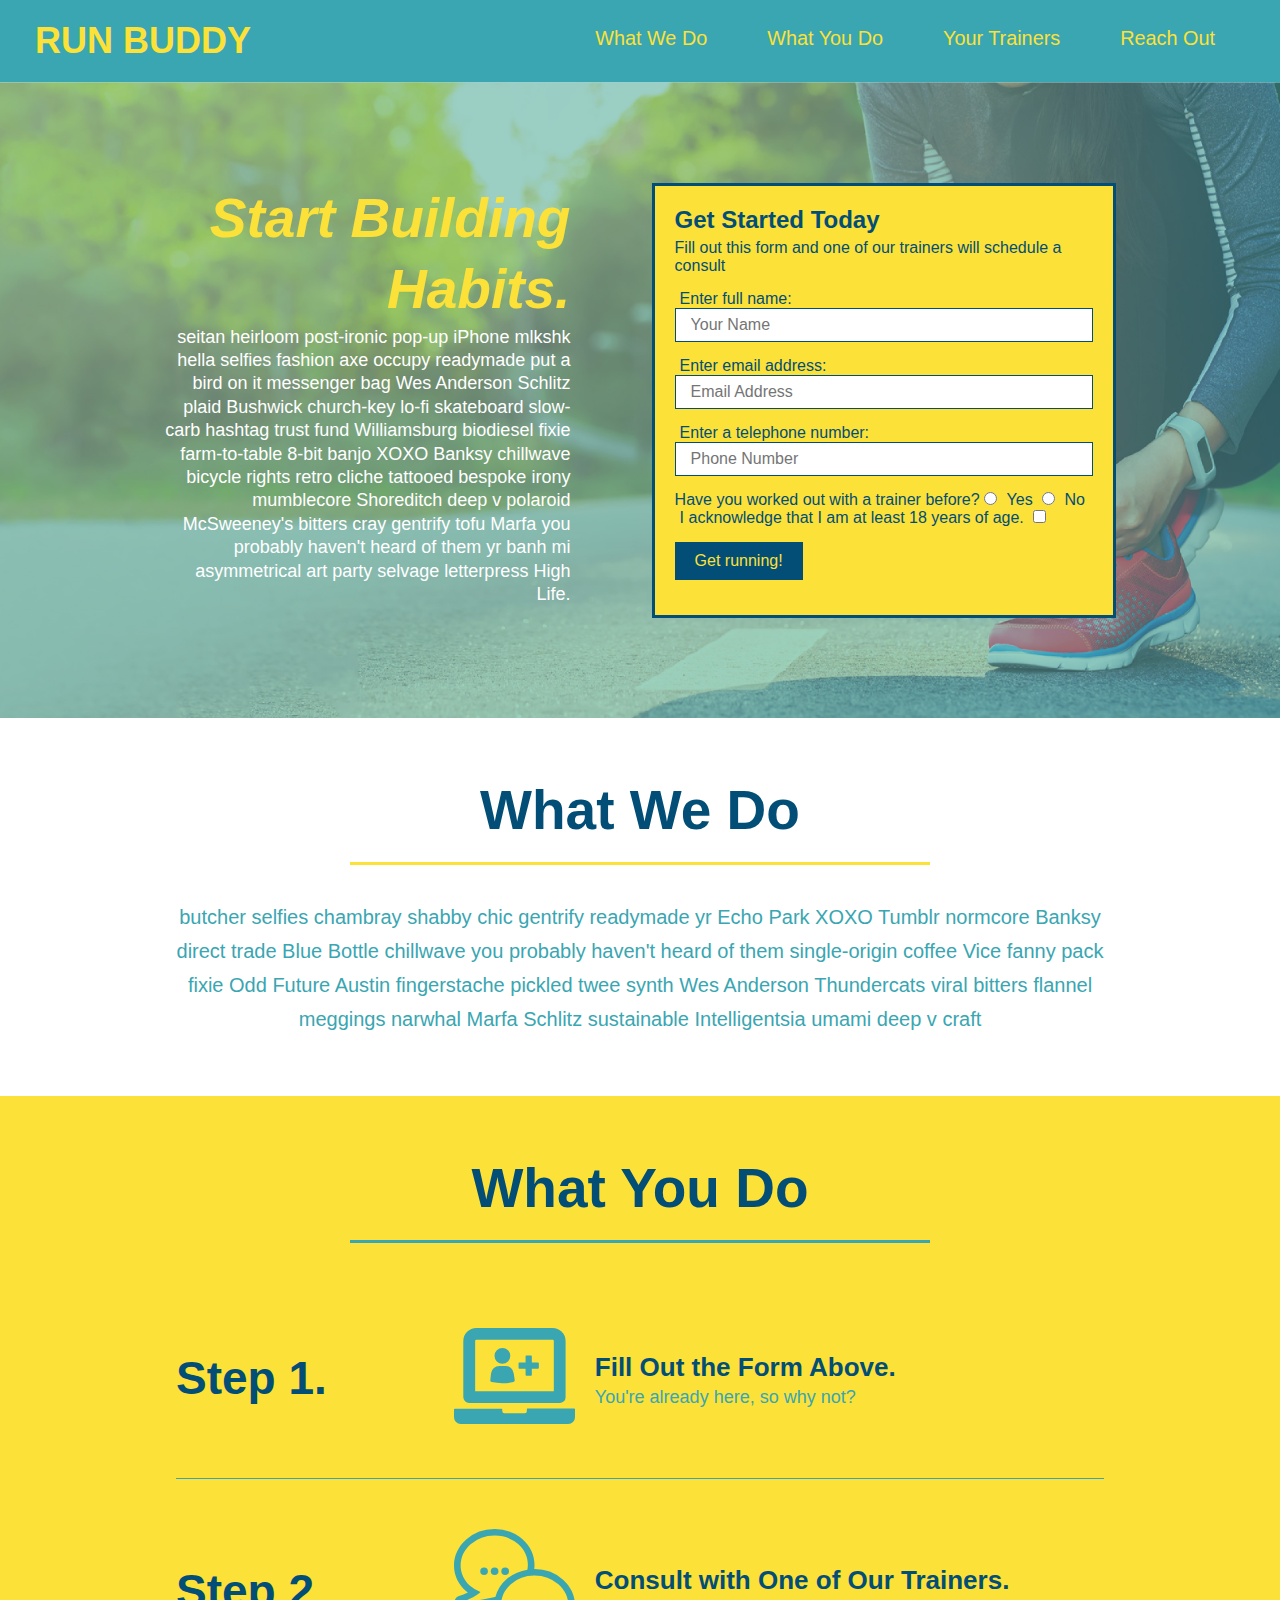
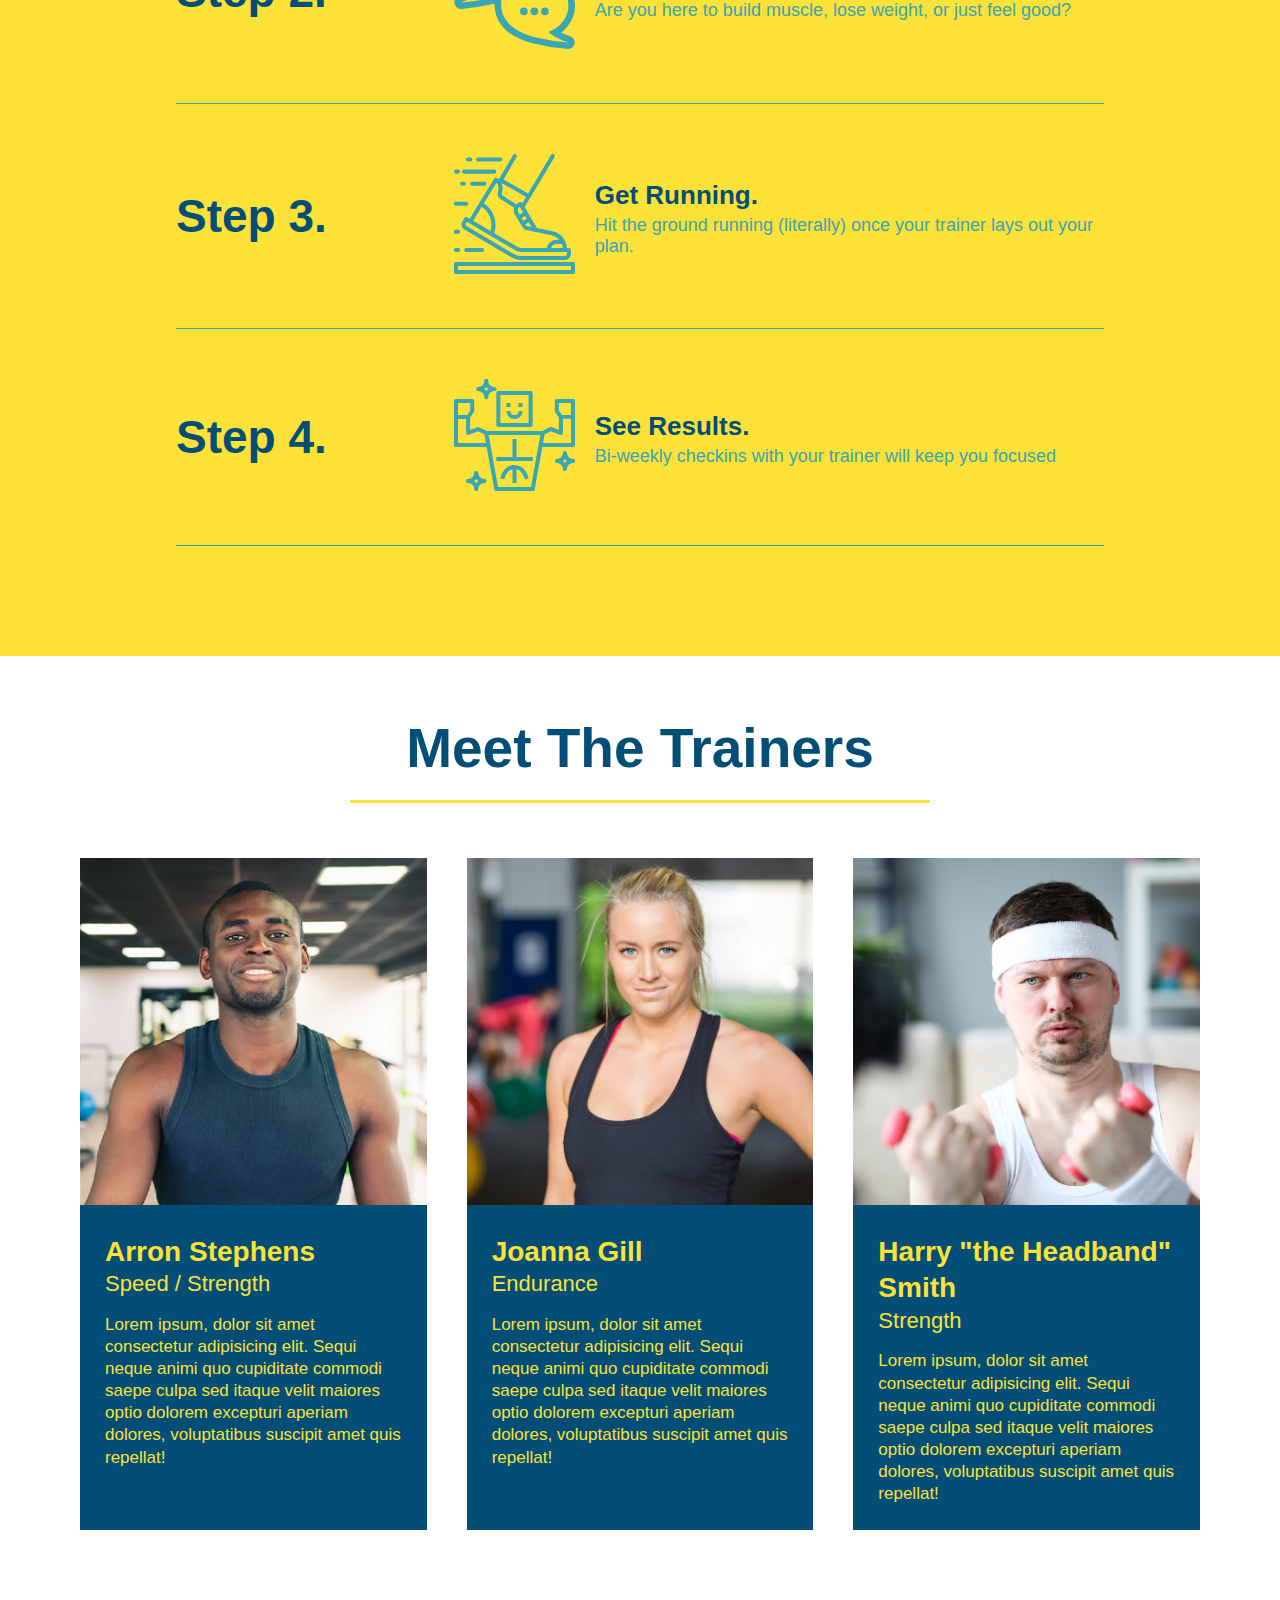
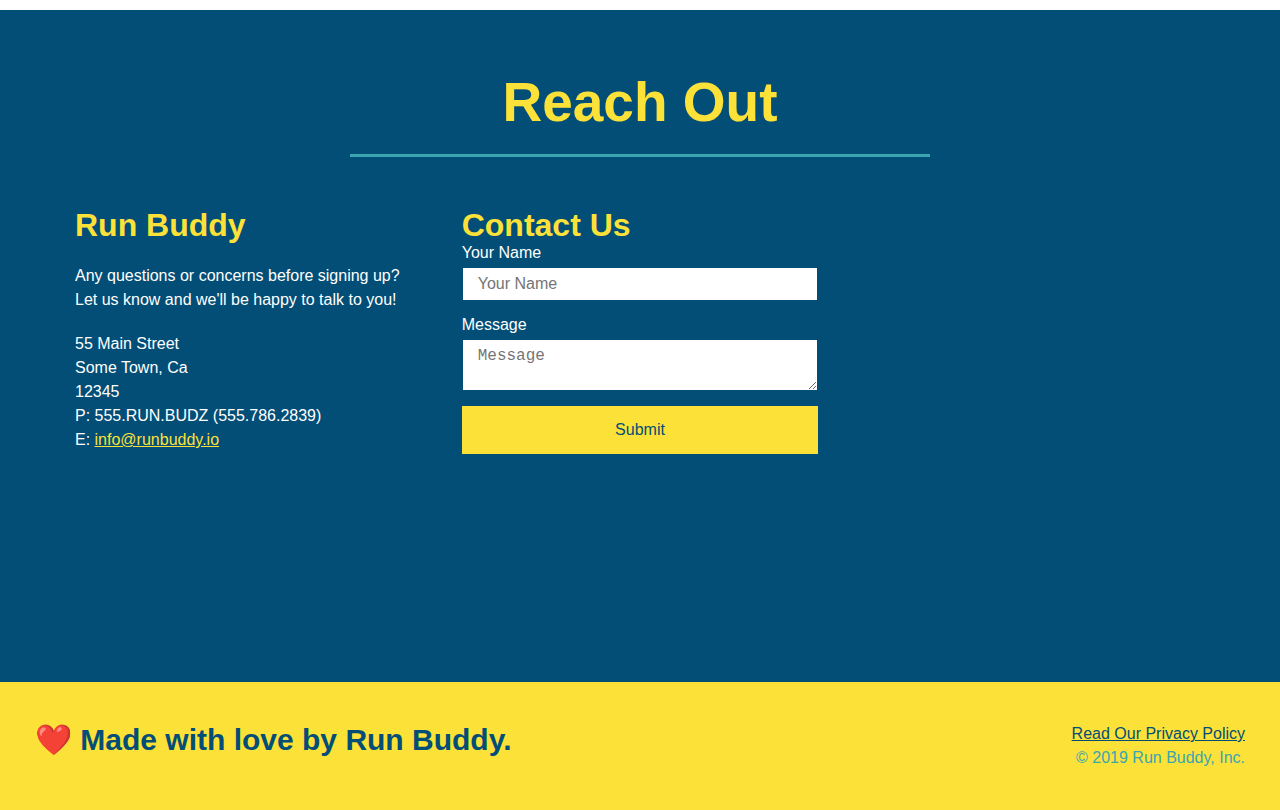
==== commit bf74230f: "fixed a couple bugs" ====
--- a/index.html
+++ b/index.html
@@ -89,7 +89,7 @@
   <!-- "what you do" section -->
   <section id="what-you-do" class="steps">
     <div class="flex-row">
-      <h2 class="section-title primary-border">What You Do</h2>
+      <h2 class="section-title secondary-border">What You Do</h2>
     </div>
 
     <div class="step">
@@ -146,8 +146,10 @@
   </section>
 
   <!-- "meet the trainers" section -->
-  <section id="your-trainers">    
-    <h2 class="section-title primary-border">Meet The Trainers</h2>
+  <section id="your-trainers">
+    <div class="flex-row">
+      <h2 class="section-title primary-border">Meet The Trainers</h2>
+    </div>  
     <div class="trainers">
       <article class="trainer">
         <img src="./assets/images/trainer-1.jpg" alt="Arron Stephens in his workout clothes, ready to pump iron" />
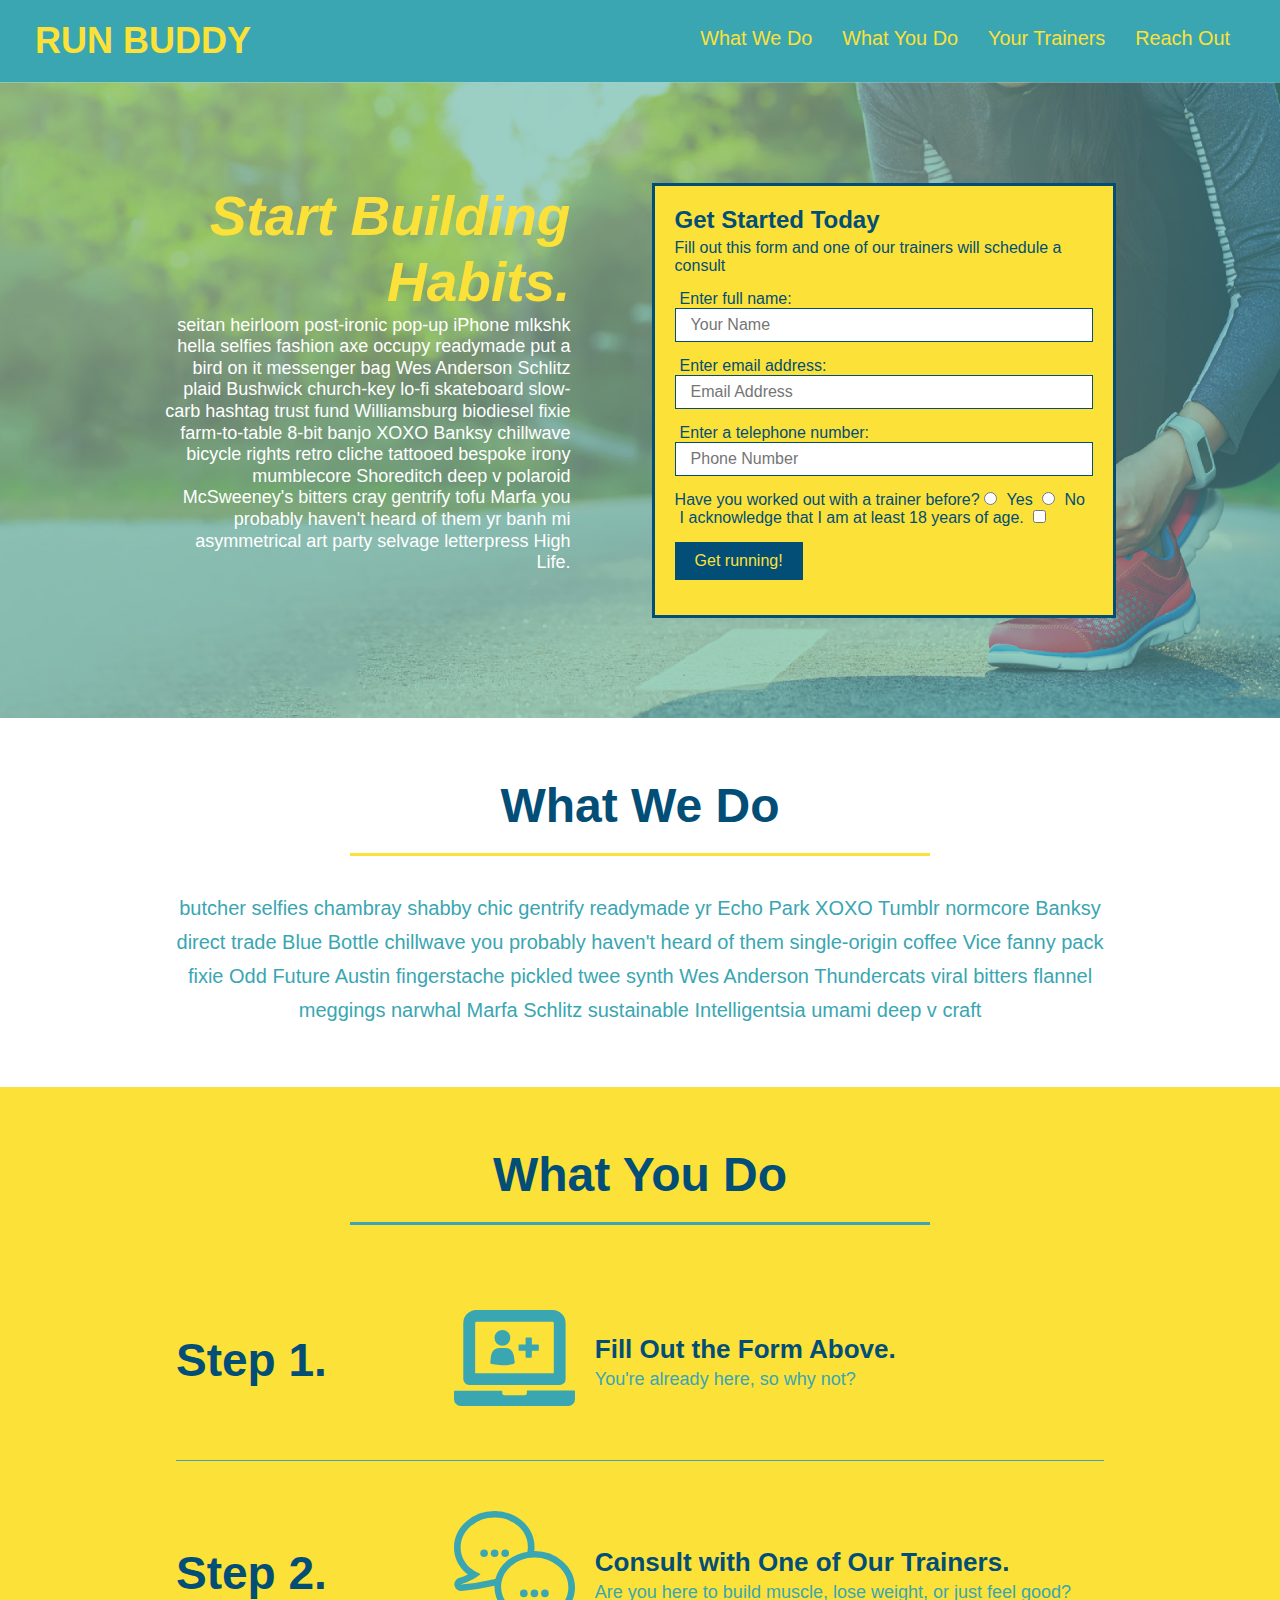
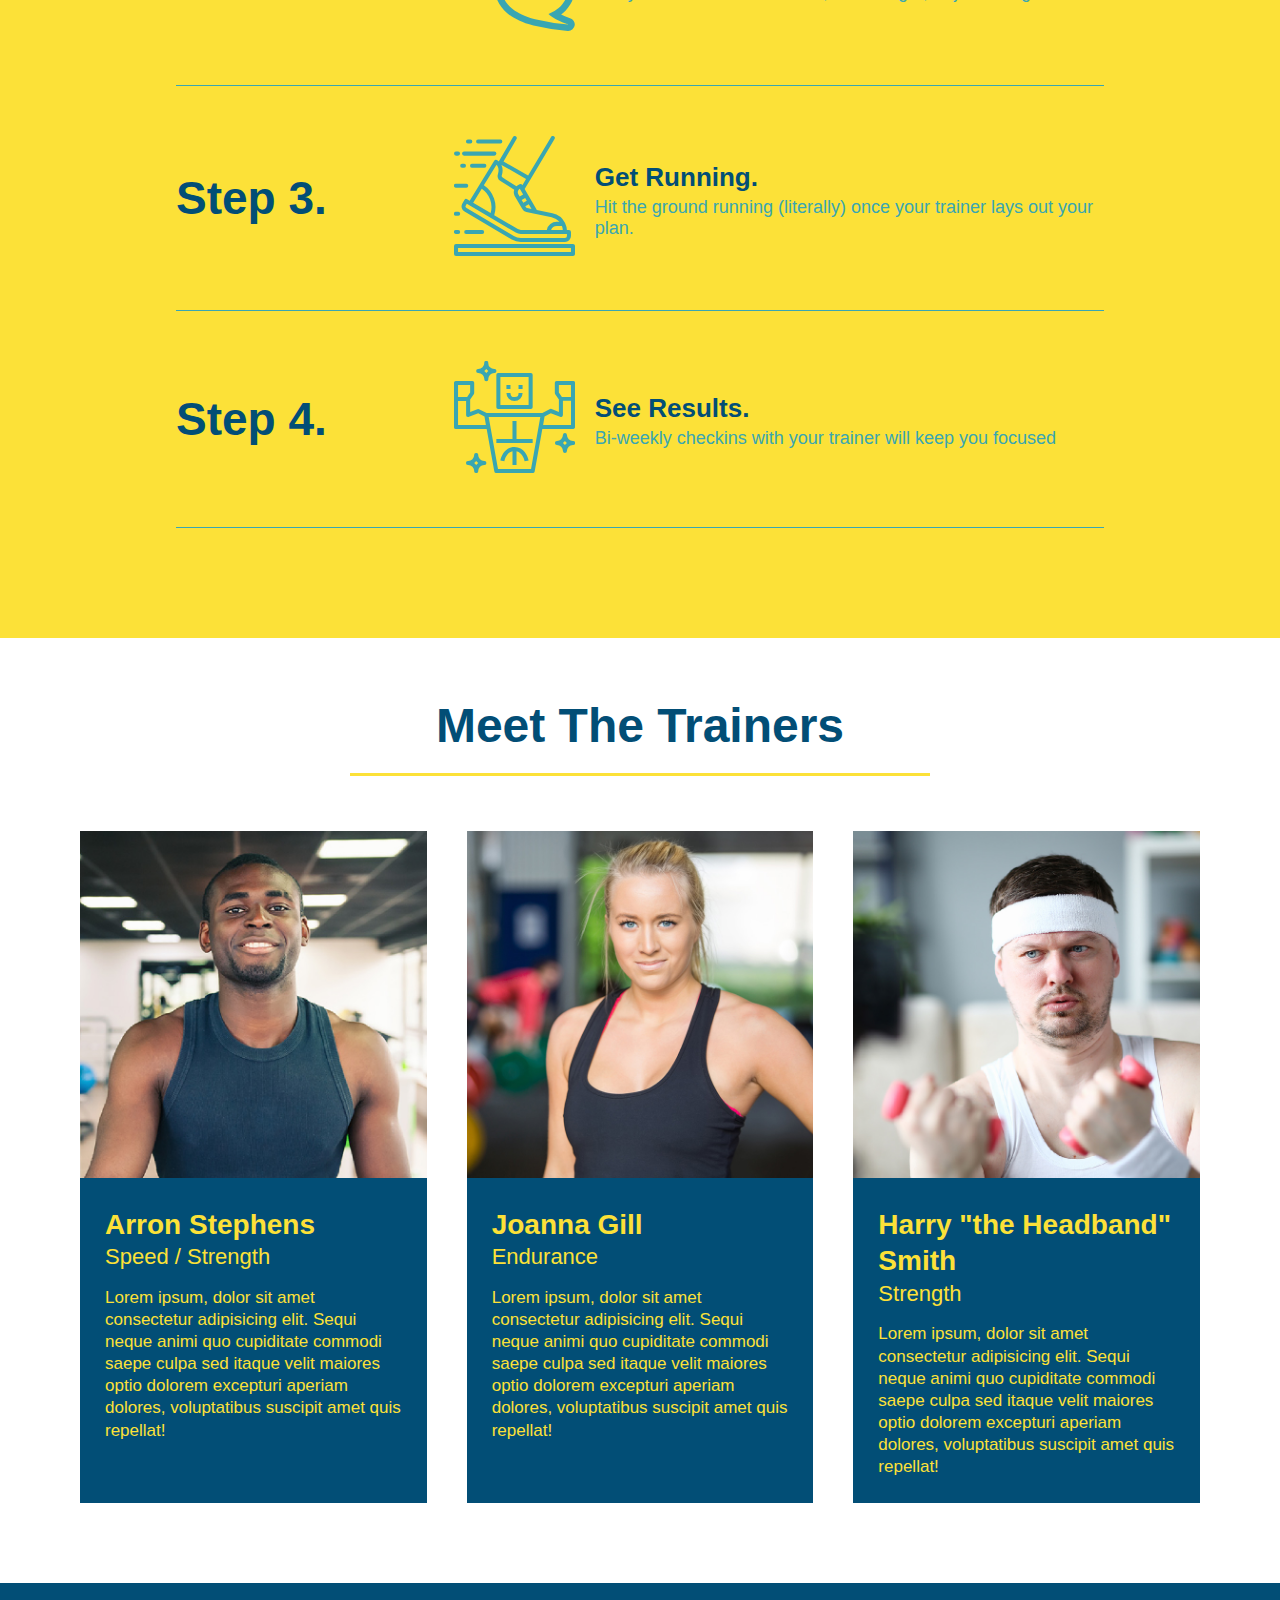
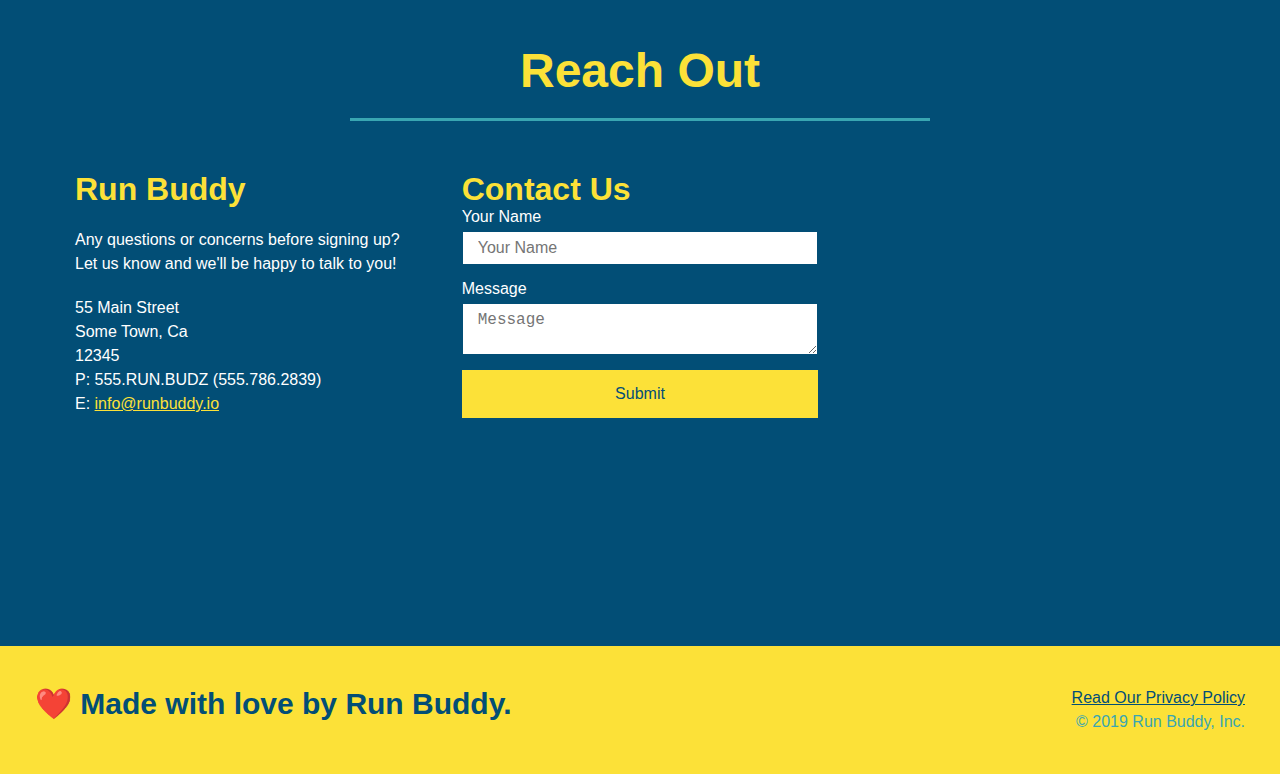
==== commit 16204f82: "improved css for mobile and added media queries" ====
--- a/index.html
+++ b/index.html
@@ -3,6 +3,7 @@
 
 <head>
   <meta charset="UTF-8" />
+  <meta name="viewport" content="width=device-width, initial-scale=1.0" />
   <title>Run Buddy</title>
   <link rel="stylesheet" href="./assets/css/style.css" />
 </head>
--- a/assets/css/style.css
+++ b/assets/css/style.css
@@ -44,7 +44,7 @@
 }
 
 header nav ul li a {
-  margin: 0 30px;
+  padding: 10px 15px;
   font-weight: lighter;
   font-size: 1.55vw;;
 }
@@ -84,6 +84,7 @@
   display: flex;
   justify-content: center;
   flex-wrap: wrap;
+  align-items: flex-start;
 }
 
 .hero-cta {
@@ -92,7 +93,7 @@
   margin: 3.5%;
   color: #fff;
   font-size: 18px;
-  line-height: 1.3;
+  line-height: 1.2;
 }
 
 .hero-cta h2 {
@@ -156,7 +157,7 @@
 }
 
 .section-title {
-  font-size: 55px;
+  font-size: 48px;
   color: #024e76;
   border-bottom: 3px solid;
   padding-bottom: 20px;
@@ -333,4 +334,19 @@
 
 .flex-row {
   display: flex;
-}+}
+
+/* MEDIA QUERY FOR SMALLER DESKTOP SCREENS AND SMALLER */
+@media screen and (max-width: 980px) {
+  
+}
+
+/* MEDIA QUERY FOR TABLETS AND SMALLER */
+@media screen and (max-width: 768px) {
+  
+}
+
+/* MEDIA QUERY FOR MOBILE PHONES AND SMALLER */
+@media screen and (max-width: 575px) {
+  
+}
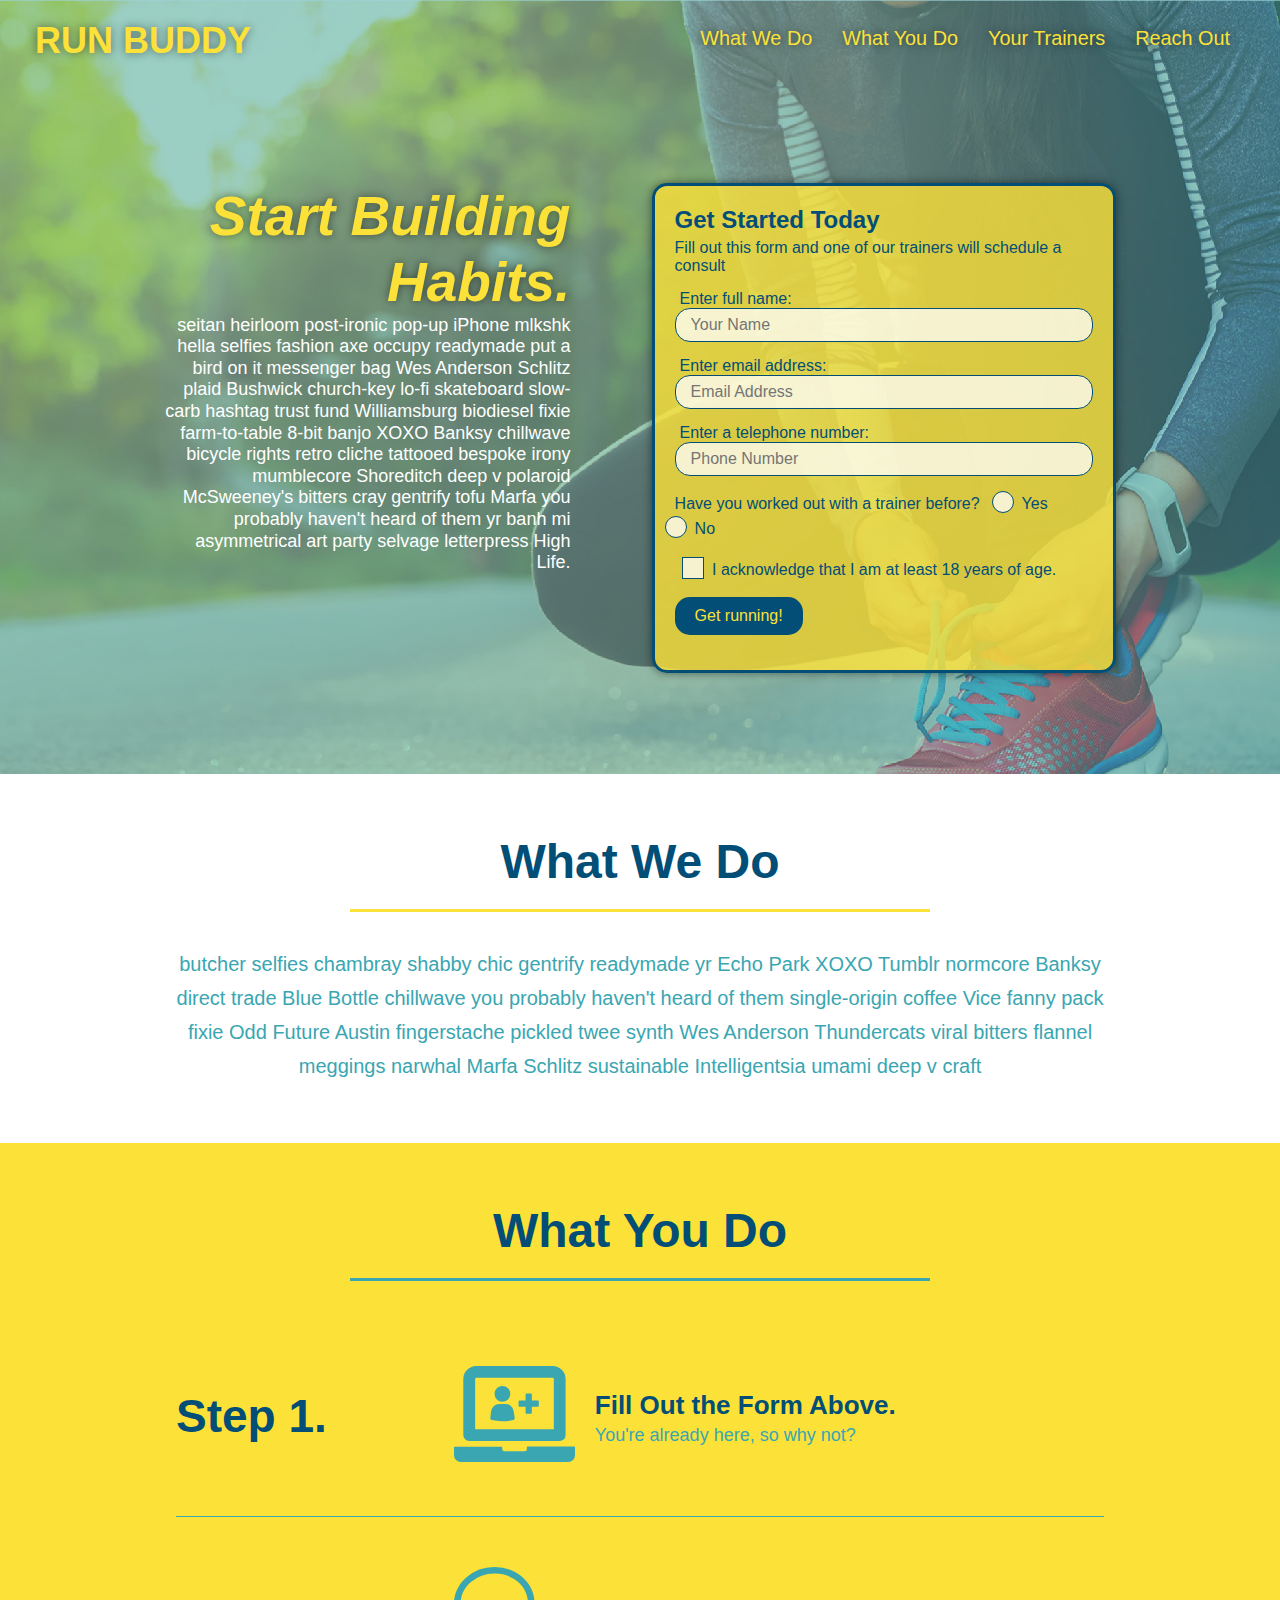
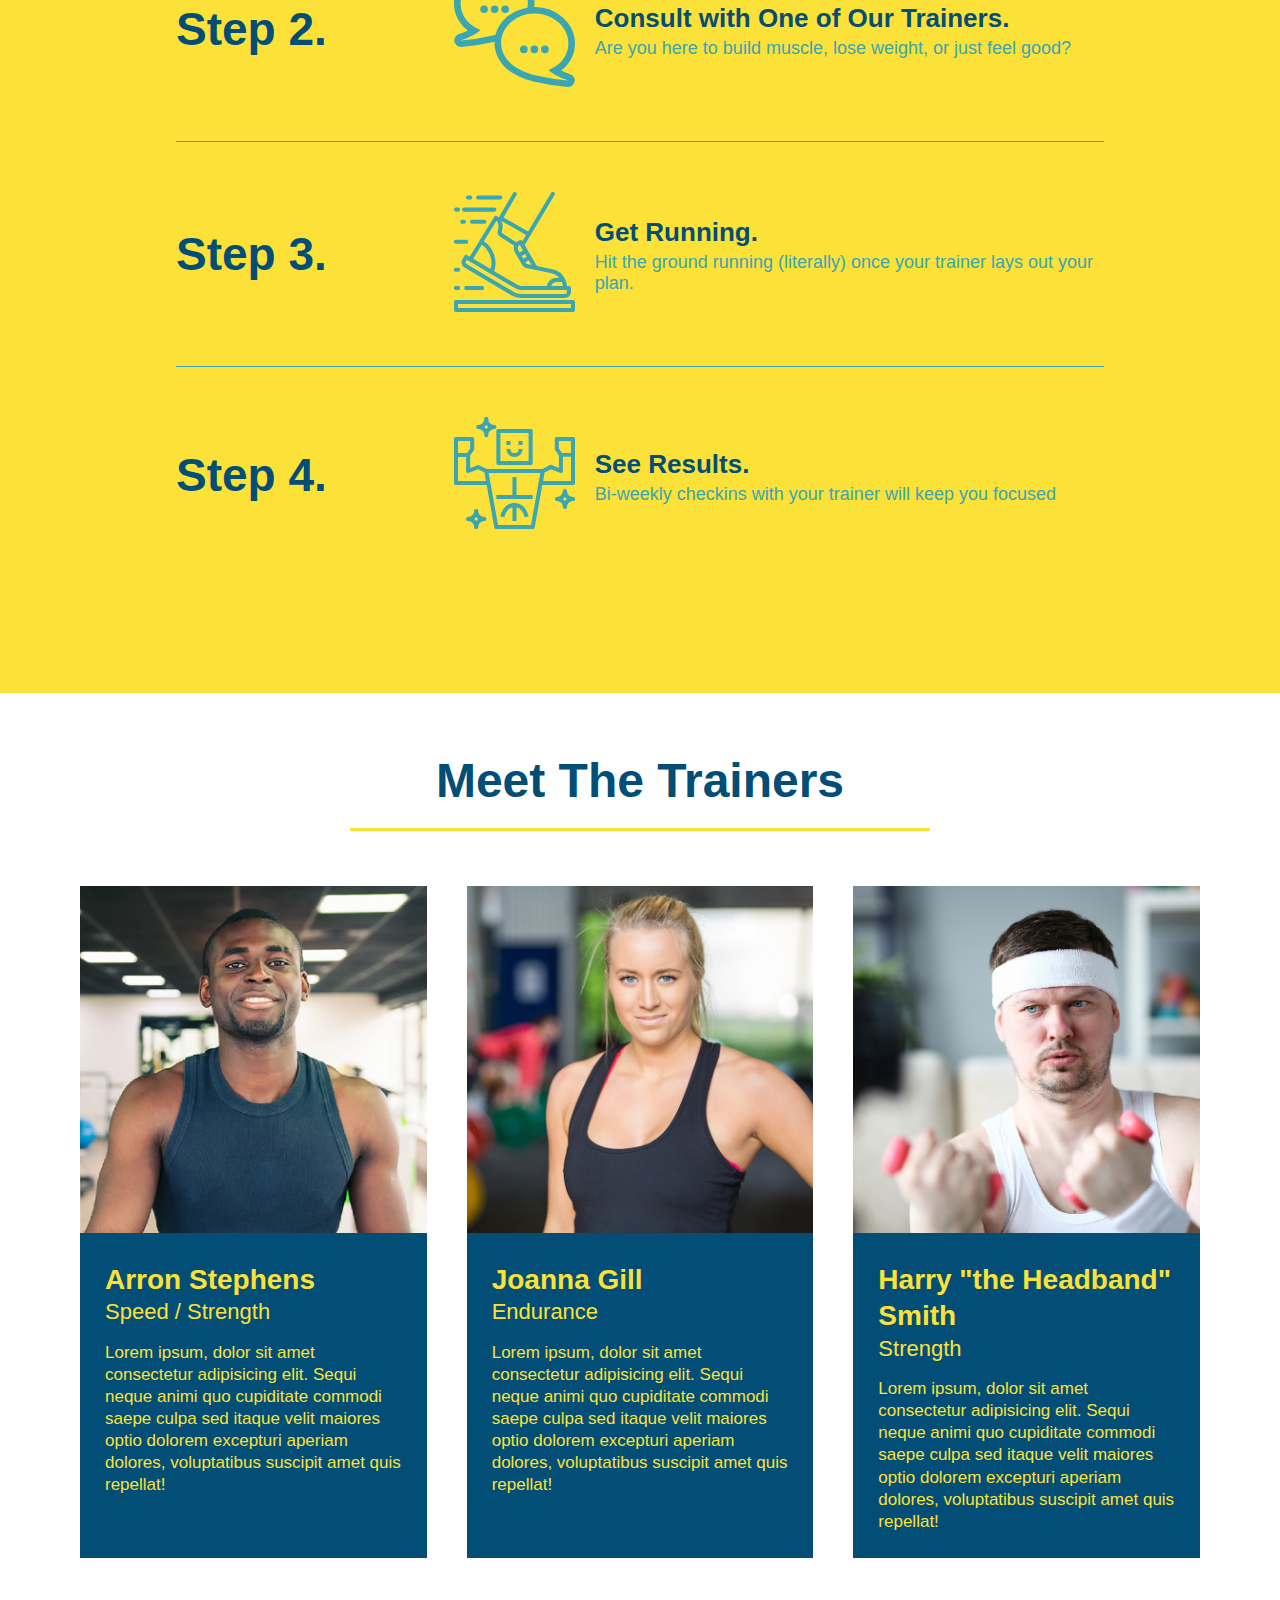
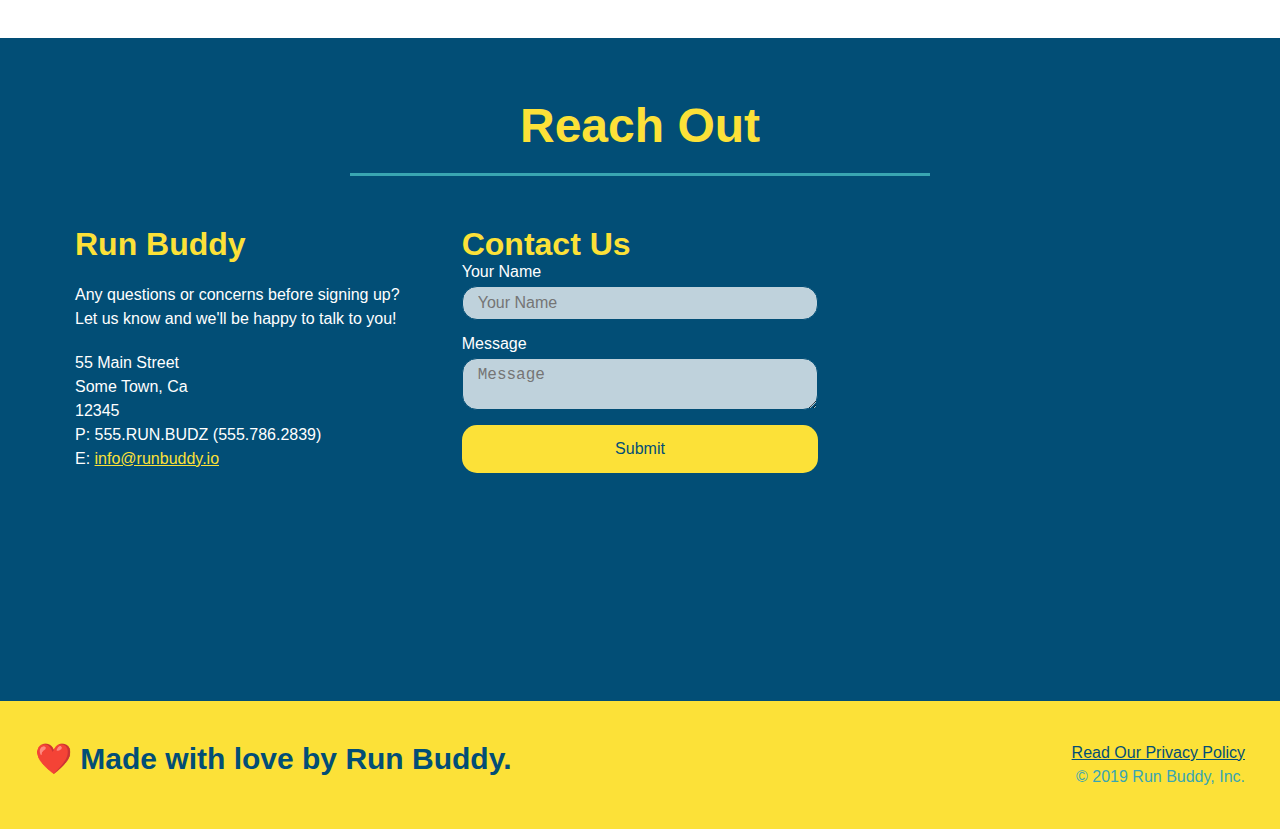
==== commit fc0526e5: "final css touches" ====
--- a/index.html
+++ b/index.html
@@ -55,14 +55,20 @@
         <input type="tel" placeholder="Phone Number" name="phone" id="phone" class="form-input" />
         <p>
           Have you worked out with a trainer before?
-          <input type="radio" name="trainer-confirm" id="trainer-yes" />
-          <label for="trainer-yes">Yes</label>
-          <input type="radio" name="trainer-confirm" id="trainer-no" />
-          <label for="trainer-no">No</label>
-          <label for="checkbox">
-            I acknowledge that I am at least 18 years of age.
-          </label>
-          <input type="checkbox" name="age-confirm" id="checkbox" />
+          <span class="radio-wrapper">
+            <input type="radio" name="trainer-confirm" id="trainer-yes" />
+            <label for="trainer-yes">Yes</label>
+          </span>
+          <span class="radio-wrapper">
+            <input type="radio" name="trainer-confirm" id="trainer-no" />
+            <label for="trainer-no">No</label>
+          </span>
+        </p>
+        <p>
+          <span class="checkbox-wrapper">
+            <input type="checkbox" name="age-confirm" id="checkbox" />
+            <label for="checkbox">I acknowledge that I am at least 18 years of age.</label>
+          </span>
         </p>
         <button type="submit">
           Get running!
--- a/assets/css/style.css
+++ b/assets/css/style.css
@@ -1,3 +1,9 @@
+:root {
+  --primary-color: #fce138;
+  --secondary-color: #024e76;
+  --tertiary-color: #39a6b2;
+}
+
 * {
   margin: 0;
   padding: 0;
@@ -6,29 +12,38 @@
 
 body {
   /* more on this crazy alphanumerical value in a minute! */
-  color: #39a6b2;
+  color: var(--tertiary-color);
   font-family: Helvetica, Arial, sans-serif;
 }
 
 /* apply styles to <header> */
 header {
   padding: 20px 35px;
-  background-color: #39a6b2;
+  background-color: var(--tertiary-color);
   display: flex;
   justify-content: space-between;
   flex-wrap: wrap;
+  position: -webkit-sticky;
+  position: sticky;
+  top: 0;
+  background-image: url("../images/hero-bg.jpg");
+  background-size: cover;
+  background-position: 80%;
+  background-attachment: fixed;
+  z-index: 9999;
 }
 
 header h1 {
   font-weight: bold;
   font-size: 36px;
-  color: #fce138;
+  color: var(--primary-color);
   margin: 0;
+  text-shadow: 0 0 10px rgba(0, 0, 0, 0.5);
 }
 
 header a {
   text-decoration: none;
-  color: #fce138;
+  color: var(--primary-color);
 }
 
 header nav {
@@ -47,10 +62,18 @@
   padding: 10px 15px;
   font-weight: lighter;
   font-size: 1.55vw;;
+  text-shadow: 0 0 10px rgba(0, 0, 0, 0.5);
+}
+
+header nav ul li a:hover {
+  background: var(--primary-color);
+  color: var(--secondary-color);
+  border-radius: 15px;
+  text-shadow: none;
 }
 
 footer {
-  background: #fce138;
+  background: var(--primary-color);
   width: 100%;
   padding: 40px 35px;
   display: flex;
@@ -59,7 +82,7 @@
 }
 
 footer h2 {
-  color: #024e76;
+  color: var(--secondary-color);
   font-size: 30px;
   margin: 0;
 }
@@ -70,7 +93,7 @@
 }
 
 footer a {
-  color: #024e76;
+  color: var(--secondary-color);
 }
 
 section {
@@ -80,11 +103,12 @@
 .hero {
   background-image: url("../images/hero-bg.jpg");
   background-size: cover;
-  background-position: center;
+  background-position: 80%;
   display: flex;
   justify-content: center;
   flex-wrap: wrap;
   align-items: flex-start;
+  background-attachment: fixed;
 }
 
 .hero-cta {
@@ -99,17 +123,20 @@
 .hero-cta h2 {
   font-style: italic;
   font-size: 55px;
-  color: #fce138;
+  color: var(--primary-color);
+  text-shadow: 0 0 10px rgba(0, 0, 0, 0.5);
 }
 
 .hero-form {
-  border: 3px solid #024e76;
-  background-color: #fce138;
+  border: 3px solid var(--secondary-color);
+  background-color: rgba(252, 225, 56, 0.8);
   padding: 20px;
-  color: #024e76;
+  color: var(--secondary-color);
   bottom: 120px;
   width: 40%;
   margin: 3.5%;
+  box-shadow: 0 0 10px rgba(0, 0, 0, 0.5);
+  border-radius: 15px;
 }
 
 .hero-form h3 {
@@ -122,13 +149,20 @@
 }
 
 .form-input {
-  border: 1px solid #024e76;
+  border: 1px solid var(--secondary-color);
   display: block;
   padding: 7px 15px;
   font-size: 16px;
-  color: #024e76;
+  color: var(--secondary-color);
   width: 100%;
   margin-bottom: 15px;
+  border-radius: 15px;
+  background-color: rgba(255,255,255, 0.75);
+}
+
+.form-input:focus {
+  background-color: rgba(255,255,255, 1);
+  outline: none;
 }
 
 .hero-form label {
@@ -136,16 +170,81 @@
 }
 
 .hero-form button {
-  color: #fce138;
-  background-color: #024e76;
+  color: var(--primary-color);
+  background-color: var(--secondary-color);
   border: none;
   padding: 10px 20px;
   font-size: 16px;
+  border-radius: 15px;
+}
+
+.hero-form button:hover {
+  background-color: var(--tertiary-color);  
+}
+
+.checkbox-wrapper input, .radio-wrapper input {
+  opacity: 0;
+}
+
+.checkbox-wrapper label, .radio-wrapper label {
+  position: relative;
+  left: 10px;
+  margin: 10px;
+  line-height: 1.6;
+}
+
+.checkbox-wrapper label::before, .radio-wrapper label::before {
+  content: "";
+  height: 20px;
+  width: 20px;
+  background: rgba(255, 255, 255, 0.75);  
+  border: 1px solid var(--secondary-color);  
+  position: absolute;
+  top: -4px;
+  left: -30px;
+}
+
+.radio-wrapper label::before {
+  border-radius: 50%;
+}
+
+.radio-wrapper label::after {
+  content: "";
+  width: 20px;
+  height: 20px;
+  border-radius: 50%;
+  background: var(--secondary-color);
+  position: absolute;
+  left: -29px;
+  top: -3px;  
+  background-image: radial-gradient(circle, var(--tertiary-color), var(--secondary-color));
+}
+
+.checkbox-wrapper label::after {
+  content: "";
+  height: 6px;
+  width: 14px;
+  border-left: 2px solid var(--secondary-color);
+  border-bottom: 2px solid var(--secondary-color);
+  position: absolute;
+  left: -26px;
+  top: 1px;
+  transform: rotate(-58deg);
+}
+
+.checkbox-wrapper input + label::after, 
+.radio-wrapper input + label::after {
+  content: none;
+}
+
+.checkbox-wrapper input:checked + label::after, 
+.radio-wrapper input:checked + label::after {
+  content: "";
 }
 
 .intro p {
   line-height: 1.7;
-  color: #39a6b2;
+  color: var(--tertiary-color);
   width: 80%;
   font-size: 20px;
   margin: 0 auto;
@@ -153,12 +252,12 @@
 }
 
 .steps {
-  background: #fce138;
+  background: var(--primary-color);
 }
 
 .section-title {
   font-size: 48px;
-  color: #024e76;
+  color: var(--secondary-color);
   border-bottom: 3px solid;
   padding-bottom: 20px;
   text-align: center;
@@ -167,26 +266,29 @@
 }
 
 .primary-border {
-  border-color: #fce138;
+  border-color: var(--primary-color);
 }
 
 .secondary-border {
-  border-color: #39a6b2;
+  border-color: var(--tertiary-color);
 }
 
 .step {
   margin: 50px auto;
   padding-bottom: 50px;
-  width: 80%;
-  border-bottom: 1px solid #39a6b2;
+  width: 80%;  
   display: flex;
   flex-wrap: wrap;
   align-items: center;
   justify-content: space-between;
 }
 
+.step:not(:last-child) {
+  border-bottom: 1px solid var(--tertiary-color);
+}
+
 .step h3 {
-  color: #024e76;
+  color: var(--secondary-color);
   font-size: 46px;
   flex: 1 30%;
 }
@@ -199,14 +301,14 @@
 }
 
 .step-text p {
-  color: #39a6b2;
+  color: var(--tertiary-color);
   font-size: 18px;
 }
 
 .step-text h4 {
   font-size: 26px;
   line-height: 1.5;
-  color: #024e76;
+  color: var(--secondary-color);
 }
 
 .step-img {
@@ -232,8 +334,8 @@
 
 .trainer {  
   margin: 20px;
-  background: #024e76;
-  color: #fce138;
+  background: var(--secondary-color);
+  color: var(--primary-color);
   flex: 1;
 }
 
@@ -269,11 +371,11 @@
 }
 
 .contact {
-  background: #024e76;
+  background: var(--secondary-color);
 }
 
 .contact h2 {
-  color: #fce138;
+  color: var(--primary-color);
 }
 
 .contact-info {
@@ -296,7 +398,7 @@
 }
 
 .contact-info h3 {
-  color: #fce138;
+  color: var(--primary-color);
   font-size: 32px;
 }
 
@@ -308,28 +410,41 @@
 }
 
 .contact-form input, .contact-form textarea {
-  border: 1px solid #024e76;
+  border: 1px solid var(--secondary-color);
   display: block;
   padding: 7px 15px;
   font-size: 16px;
-  color: #024e76;
+  color: var(--secondary-color);
   width: 100%;
   margin-bottom: 15px;
   margin-top: 5px;
+  border-radius: 15px;
+  background-color: rgba(255,255,255, 0.75);
+}
+
+.contact-form input:focus, .contact-form textarea:focus {
+  background-color: rgba(255,255,255, 1);
+  outline: none;
 }
 
 .contact-form button {
   width: 100%;
   border: none;
-  background: #fce138;
-  color: #024e76;
+  background: var(--primary-color);
+  color: var(--secondary-color);
   text-align: center;
   padding: 15px 0;
   font-size: 16px;
+  border-radius: 15px;
+}
+
+.contact-form button:hover {
+  color: var(--primary-color);
+  background: var(--tertiary-color);
 }
 
 .contact-info a {
-  color: #fce138;
+  color: var(--primary-color);
 }
 
 .flex-row {
@@ -338,15 +453,109 @@
 
 /* MEDIA QUERY FOR SMALLER DESKTOP SCREENS AND SMALLER */
 @media screen and (max-width: 980px) {
+  header {
+    padding-bottom: 0;
+    justify-content: center;
+    position: relative;
+  }
+
+  header h1 {
+    width: 100%;
+    text-align: center;
+  }
+
+  header nav ul {
+    margin-top: 20px;
+    width: 100%;
+    justify-content: center;
+  }
+
+  header nav ul li a {
+    font-size: 20px;
+  }
+
+  footer h2, footer div {
+    text-align: center;
+    width: 100%;
+  }
+
+  .hero-cta, .hero-form {
+    width: 100%;
+  }
   
+  .hero-cta {
+    text-align: center;
+  }
+
+  .section-title {
+    width: 80%;
+  }
+  
+  .trainer {
+    flex: 0 70%;
+  }
+  
+  .contact-info iframe{
+    flex: 1 100%;
+  }
 }
 
 /* MEDIA QUERY FOR TABLETS AND SMALLER */
 @media screen and (max-width: 768px) {
-  
+  section {
+    padding: 30px 15px;
+  }
+
+  .step h3 {
+    flex: 1 100%;
+    text-align: center;
+  }
+
+  .step-info {
+    flex: 2 100%;
+    text-align: center;
+    justify-content: center;
+  }
+
+  .step-img {
+    flex: 0 32%;
+    margin-right: 0;
+    margin-top: 15px;
+    margin-bottom: 15px;
+  }
+
+  .step-text {
+    flex: 100%;  
+  }
 }
 
 /* MEDIA QUERY FOR MOBILE PHONES AND SMALLER */
 @media screen and (max-width: 575px) {
-  
-}
+  .hero-form button {
+    width: 100%;
+  }
+
+  .section-title {
+    width: 95%;
+  }
+
+  .intro p {
+    width: 100%;
+  }
+
+  .trainer {
+    flex: 0 100%;
+  }
+
+  .contact-info {
+    text-align: center;
+  }
+
+  .contact-info > * {
+    flex: 0 100%;
+  }
+
+  .contact-form {
+    order: 3;
+  }
+}
